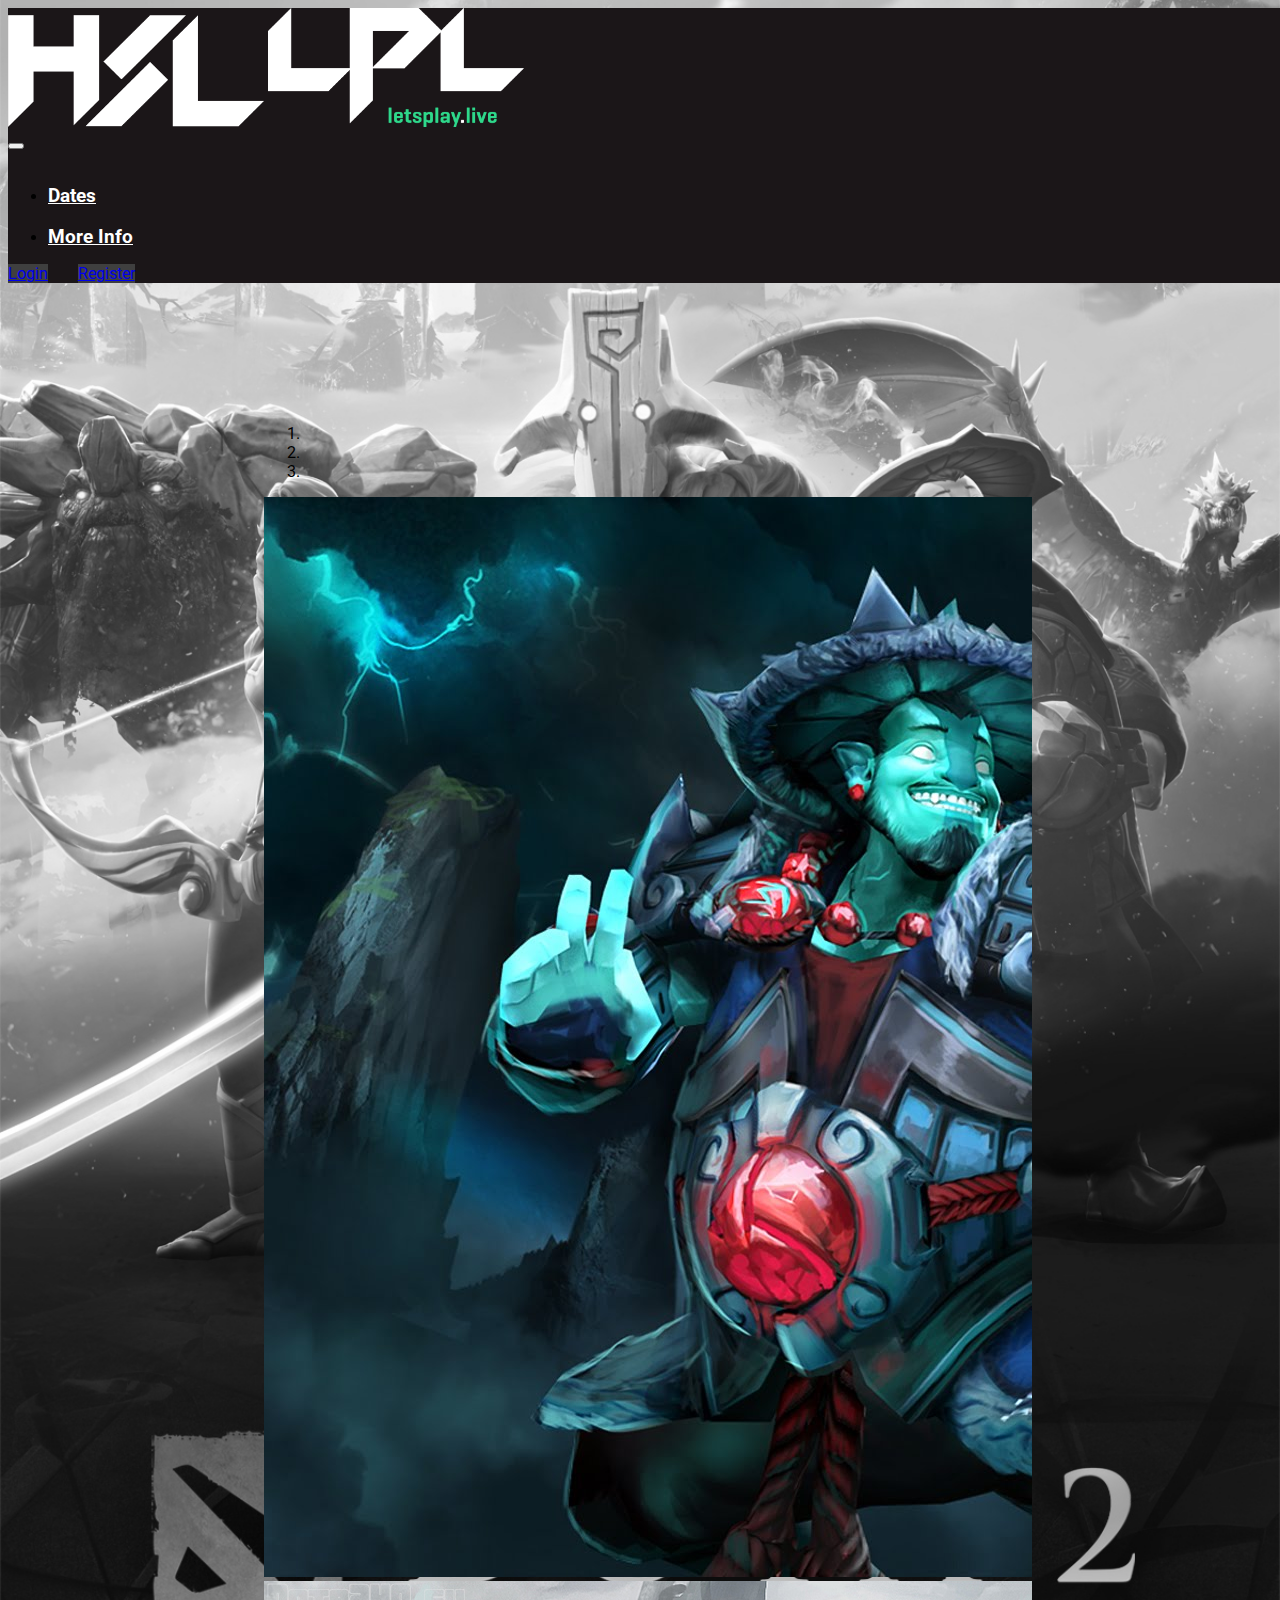
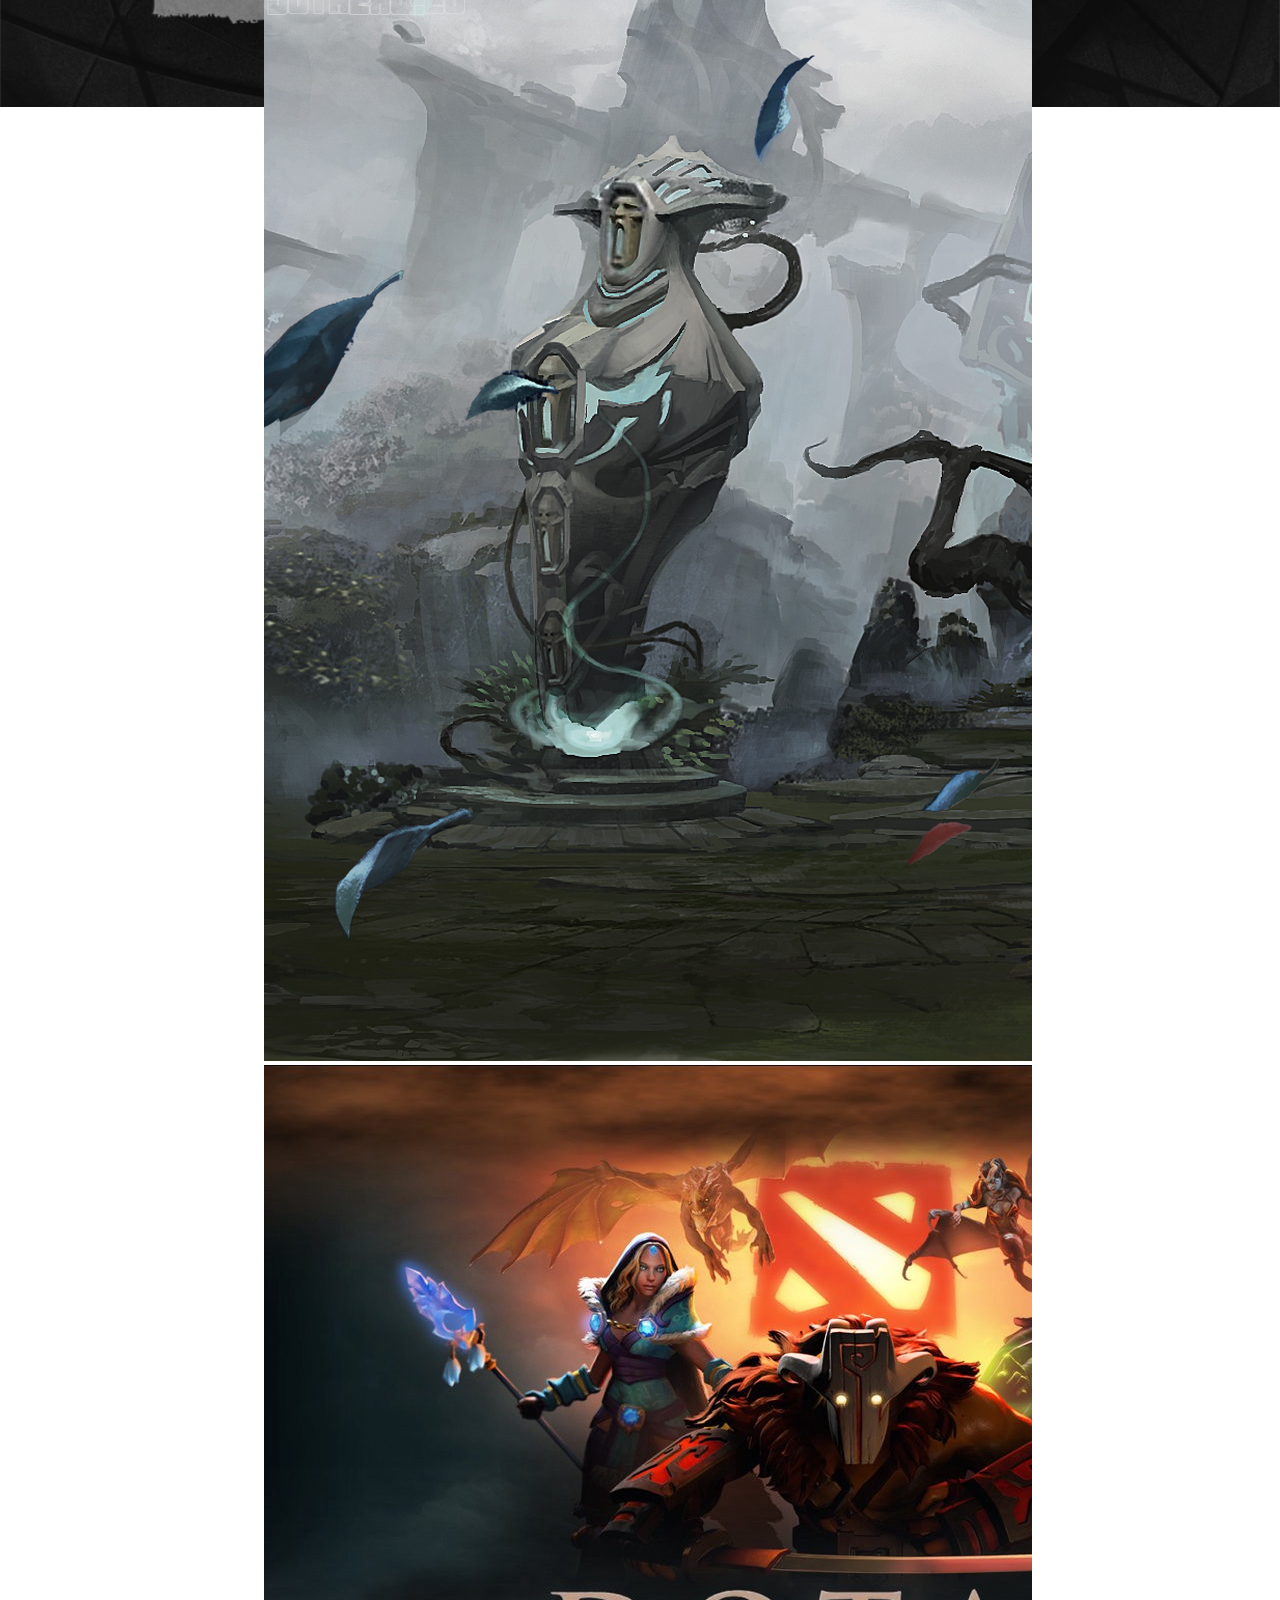
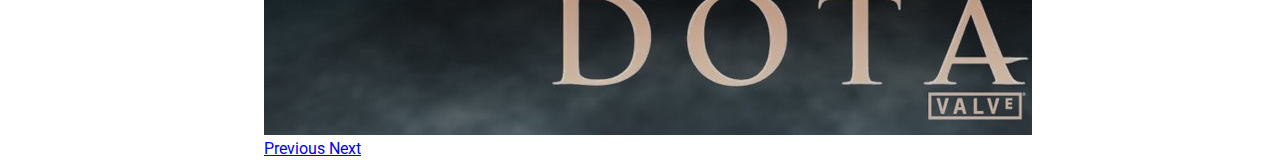
==== index.html @ 28d6a401 "added carousel" ====
<!doctype html>
<html>
    <head>

        <!--Title for webpage, Character Set, and device screen size scale-->
        <title>LPL Landing Page</title>
        <meta charset="utf-8">
        <meta name="viewport" content="width=device-width, initial-scale=1">  

        <!--Font family from google fonts-->
        <link href="https://fonts.googleapis.com/css2?family=Roboto:wght@500&display=swap" rel="stylesheet">

       <!--Bootstrap stylesheet then my own-->
        <link rel="stylesheet" href="https://stackpath.bootstrapcdn.com/bootstrap/4.1.3/css/bootstrap.min.css" integrity="sha384-MCw98/SFnGE8fJT3GXwEOngsV7Zt27NXFoaoApmYm81iuXoPkFOJwJ8ERdknLPMO" crossorigin="anonymous">
        <link rel="stylesheet" href="styles.css">
  
    </head>

    <body>

        <!--Nav Bar for website--> 

        <!-- Bootstrap navbar class to parent / Sets nav Theme / Makes Navbar expand when screen size is "Large" / Always fixed to top of page -->
        <!--Sets Nav to "row" / Padding-top 1% / Padding-bottom 1%"-->
        <nav class="navbar navbar-dark navbar-expand-lg fixed-top row pt-1% pb-1%">
            
            <!-- Unique name = "topnav" / column size large 4 / column size medium 8-->
            <div class="topnav col-lg-4 col-sm-6 col-8">
                <!--Adds HSL logo with a link to index.html and the LPL logo with a link to the LPL site-->
                <a href="index.html"><img src="Assets/HSL-Logo_White.png" class= "navbar-brand img-fluid" alt="LPL HSL logo"></a>
                <a href="https://letsplay.live" target="_blank" ><img class="navbar-brand img-fluid" src="/Assets/LPL White.png" alt="Lets play live logo"></a>
            </div>


            <div class="topnav-right col-lg-8 col-sm-6 col-4">

                <button type="button" data-toggle="collapse" data-target="#navbarSupportedContent" aria-controls="navbarSupportedContent" aria-expanded="false" aria-label="Toggle navigation" class="navbar-toggler float-right"><span class="navbar-toggler-icon"></span></button>

                <span id="navbarSupportedContent" class="collapse navbar-collapse">

                    <div class="nav-pages col-lg-6">
                        <ul class="navbar-nav ml-auto d-flex justify-content-center">
                            <li class="nav-item"><a href="#" class="nav-link"><h3>Dates</h3></a></li>
                            <li class="nav-item"><a href="#" class="nav-link"><h3>More Info</h3></a></li>
                        </ul>
                    </div>
                        <div class="navbar-text col-lg-6">
                            <a href="#" class="btn text-white shadow float-right">Login</a>
                            <a href="https://letsplay.live/register/" target="_blank" class="btn text-white shadow float-right Register">Register</a>
                        </div>
                </span>
            </div>
        </nav>

        <div id="carouselExampleIndicators" class="carousel slide" data-ride="carousel">
            <ol class="carousel-indicators">
              <li data-target="#carouselExampleIndicators" data-slide-to="0" class="active"></li>
              <li data-target="#carouselExampleIndicators" data-slide-to="1"></li>
              <li data-target="#carouselExampleIndicators" data-slide-to="2"></li>
            </ol>
            <div class="carousel-inner">
              <div class="carousel-item active">
                <a href="https://youtube.com"><img class="d-block w-100" src="/Assets/Storm_Spirit.jpg" alt="First slide"></a>
              </div>
              <div class="carousel-item">
                <img class="d-block w-100" src="/Assets/Mirana.jpg" alt="Second slide">
              </div>
              <div class="carousel-item">
                <img class="d-block w-100" src="/Assets/0_vbw4wQW_Xq2_3eOo.jpg" alt="Third slide">
              </div>
            </div>
            <a class="carousel-control-prev" href="#carouselExampleIndicators" role="button" data-slide="prev">
              <span class="carousel-control-prev-icon" aria-hidden="true"></span>
              <span class="sr-only">Previous</span>
            </a>
            <a class="carousel-control-next" href="#carouselExampleIndicators" role="button" data-slide="next">
              <span class="carousel-control-next-icon" aria-hidden="true"></span>
              <span class="sr-only">Next</span>
            </a>
          </div>

        <script src="https://code.jquery.com/jquery-3.3.1.slim.min.js" integrity="sha384-q8i/X+965DzO0rT7abK41JStQIAqVgRVzpbzo5smXKp4YfRvH+8abtTE1Pi6jizo" crossorigin="anonymous"></script>
        <script src="https://stackpath.bootstrapcdn.com/bootstrap/4.1.3/js/bootstrap.min.js" integrity="sha384-ChfqqxuZUCnJSK3+MXmPNIyE6ZbWh2IMqE241rYiqJxyMiZ6OW/JmZQ5stwEULTy" crossorigin="anonymous"></script>
    </body>
</html>
---- styles.css ----
html{
    overflow: visible;
    scroll-behavior: smooth;
}

body {
    font-family: 'Roboto', sans-serif;
    width: 100%;
    height: 100%;
    background-image: url(/Assets/Dota_2-greyscale.jpg);
    background-size: 100%;
    background-position: top, center;
    background-repeat: no-repeat;
}

@media only screen and (max-height: 940px){
    body{
        background-size: relative, 100%;

    }

}

/* Css code for Navbar*/
nav{
    background-color: #1B1618;
    object-fit: contain;
    margin: 0px;
    padding-top: 0px;
    display: block;
}
div.topnav{
    height: inherit;
    padding: 0, 0;
}

/* Styles for HSL and LPL logos - Nav*/
img.navbar-brand{
    max-width: 20%;
    height: auto;
}

/* Container for links and buttons*/
div.topnav-right{
    padding: 0;
}

/* Login and Register buttons - Nav*/
a.btn{
    background-color: rgb(63, 63, 63);
    margin-right: 2%;
}
a.btn:hover{
    background-color: #2ed98c;
}

/* Pages - Nav*/
ul.navbar-nav{
    align-content: center;
}
li.nav-item{
    margin-right: 5%;
}
h3{
    margin-bottom: 0px !important;
}
li a{
    color: white !important;
}
li a:hover{
    color: #2ed98c !important;
}
li a:active{
    color: #2ed98c !important;
}

/* Body*/

div.break {
    width: fit-content;
    height: 100px;
}

div.img-container{
    width: 75%;
}

li.img-link{
    display: inline-block;
    list-style: none;
    background-color: black;
}

.carousel{

    overflow: hidden !important;
    position: relative;

    max-width: 60%;
    width: 100%;
    height: auto;

    margin-top: 125px;
    margin-left: auto;
    margin-right: auto;

    border-width: 20px !important;
    border-color: rgb(63, 63, 63);

}
.carousel-inner{
    border-radius: 2%;
    outline-width: 20px;
    outline-color: rgb(63, 63, 63);
}
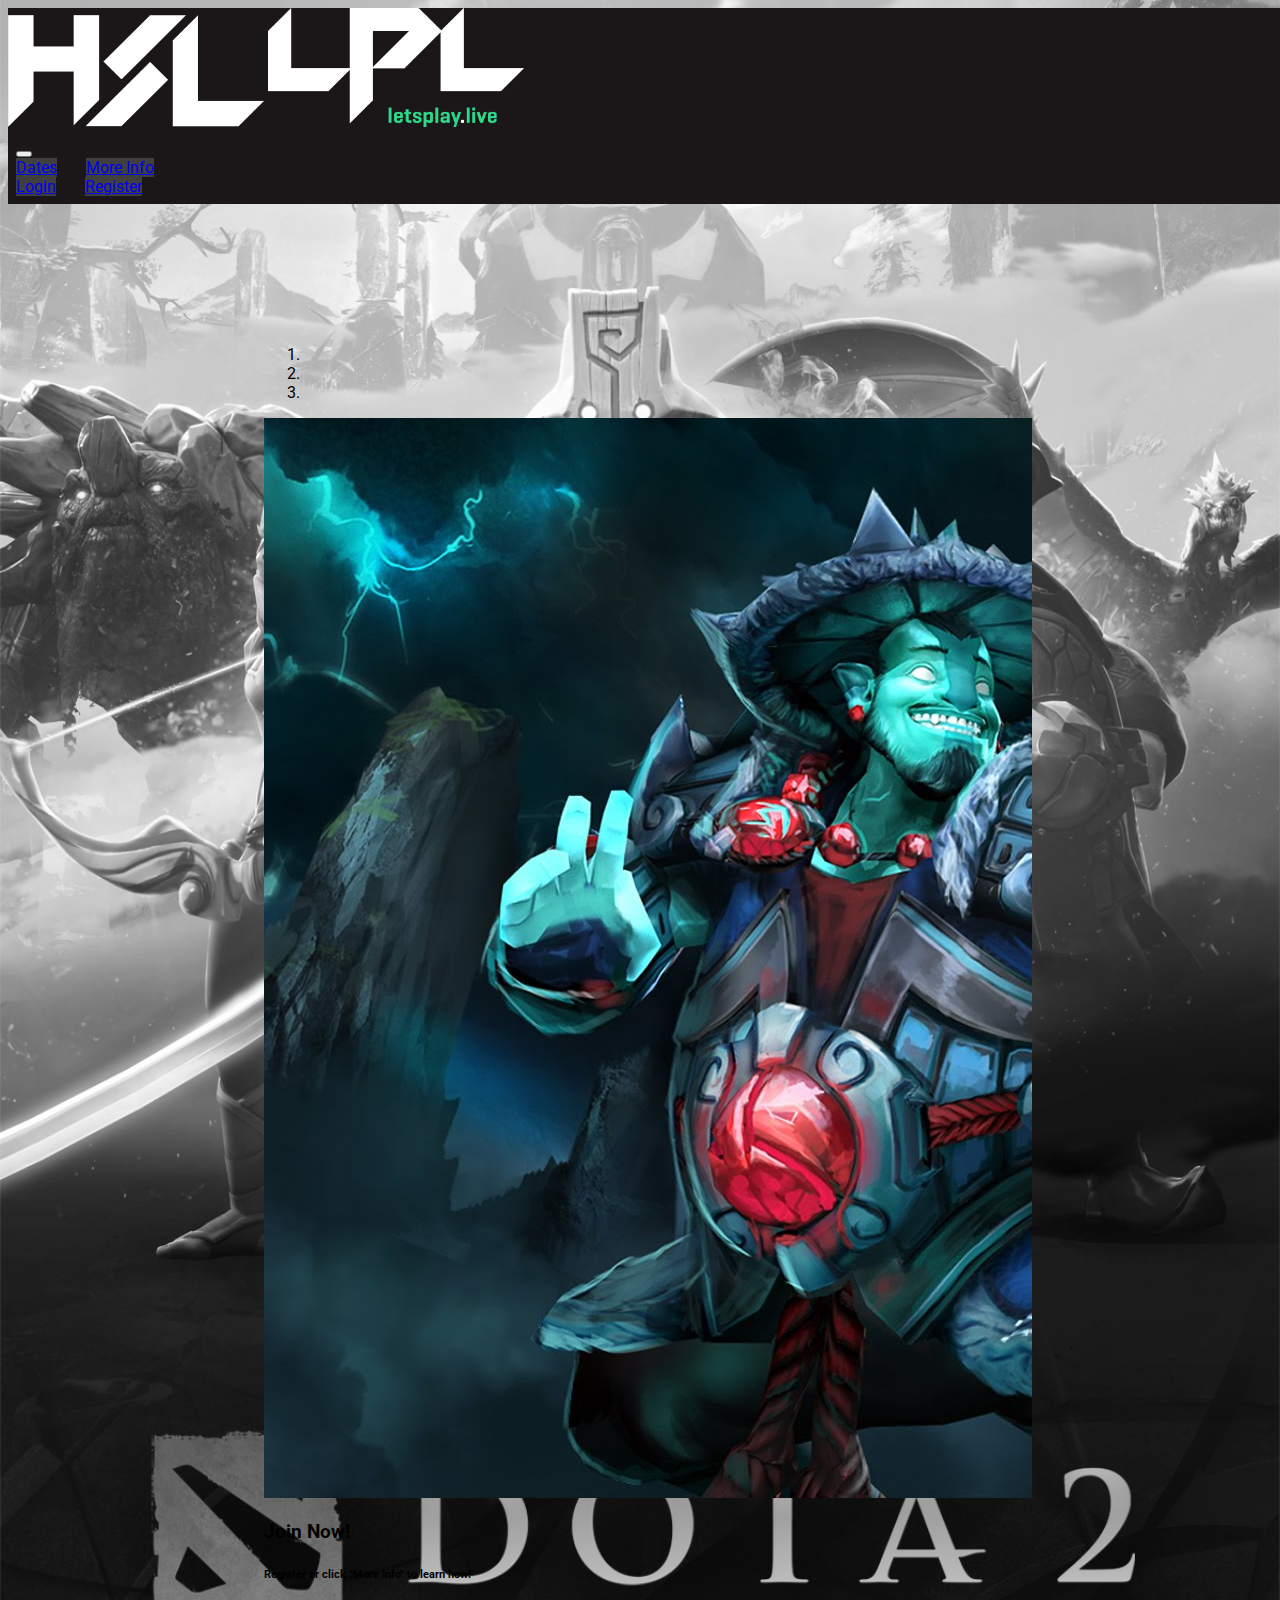
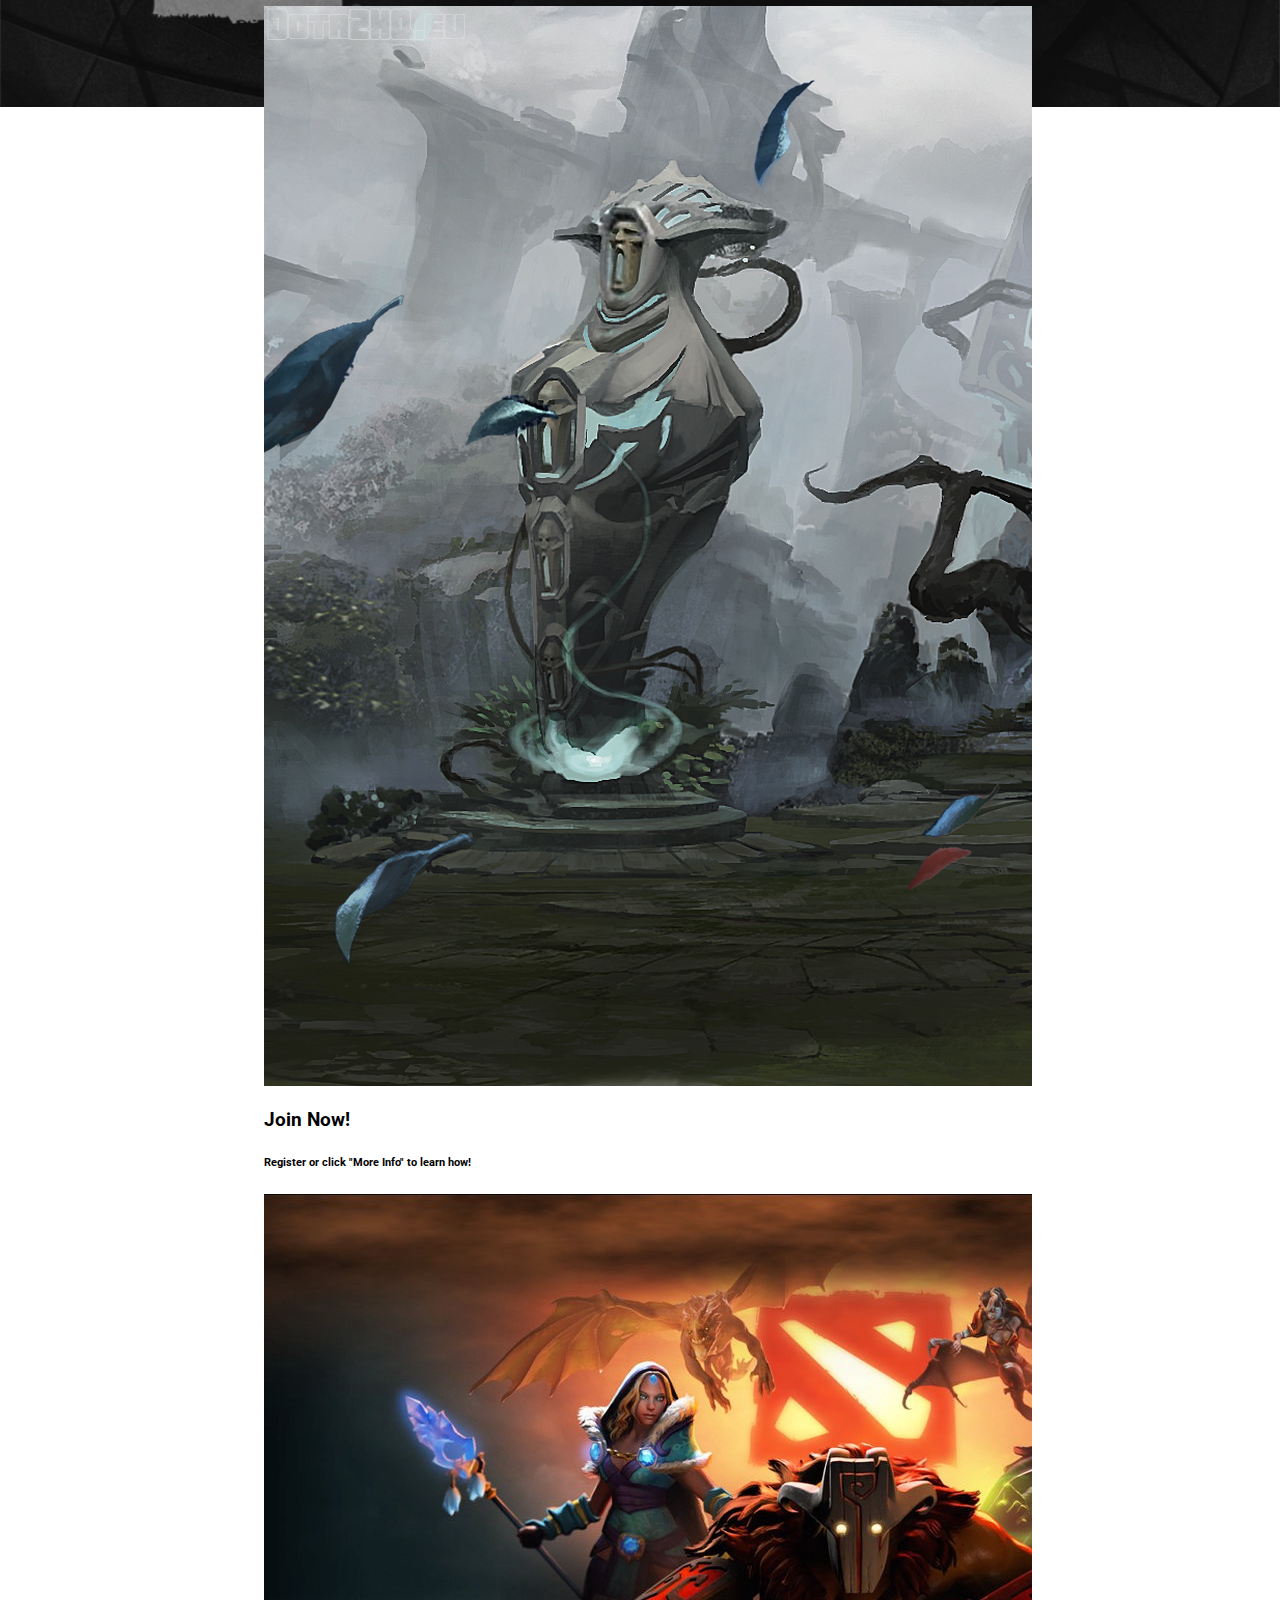
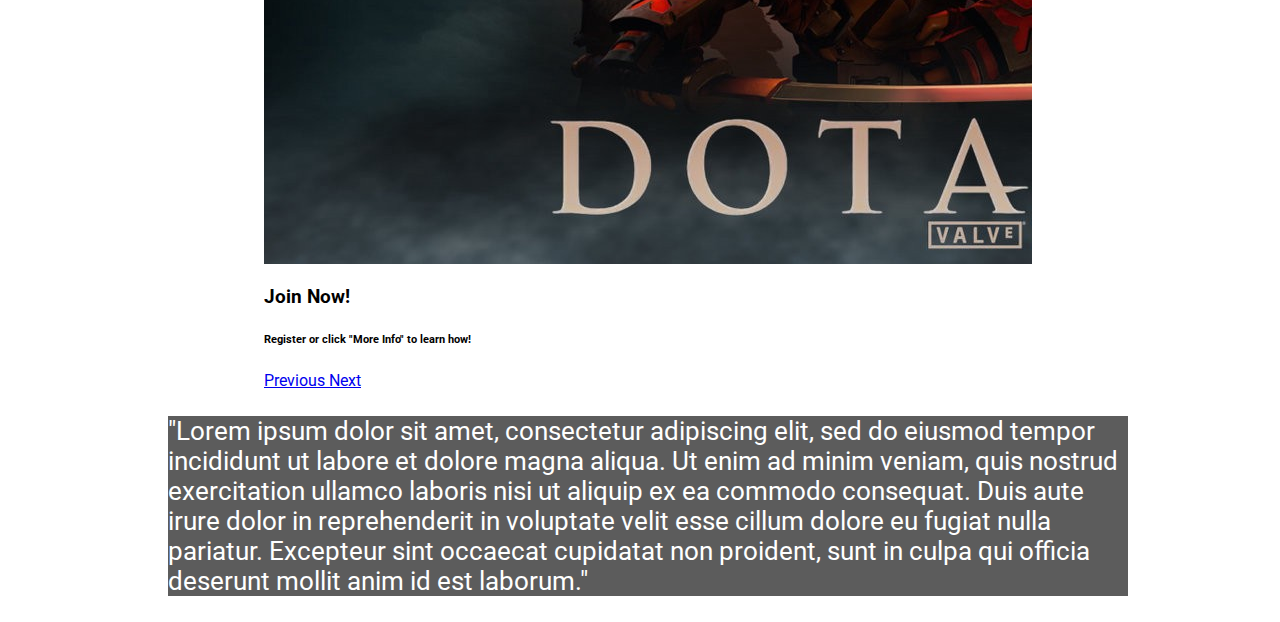
==== commit 699835f0: "Added carousel captions" ====
--- a/index.html
+++ b/index.html
@@ -5,7 +5,7 @@
         <!--Title for webpage, Character Set, and device screen size scale-->
         <title>LPL Landing Page</title>
         <meta charset="utf-8">
-        <meta name="viewport" content="width=device-width, initial-scale=1">  
+        <meta content="width=device-width, initial-scale=1" name="viewport" />  
 
         <!--Font family from google fonts-->
         <link href="https://fonts.googleapis.com/css2?family=Roboto:wght@500&display=swap" rel="stylesheet">
@@ -28,7 +28,7 @@
             <div class="topnav col-lg-4 col-sm-6 col-8">
                 <!--Adds HSL logo with a link to index.html and the LPL logo with a link to the LPL site-->
                 <a href="index.html"><img src="Assets/HSL-Logo_White.png" class= "navbar-brand img-fluid" alt="LPL HSL logo"></a>
-                <a href="https://letsplay.live" target="_blank" ><img class="navbar-brand img-fluid" src="/Assets/LPL White.png" alt="Lets play live logo"></a>
+                <a href="https://letsplay.live" target="_blank" ><img class="navbar-brand img-fluid" src="Assets/LPL White.png" alt="Lets play live logo"></a>
             </div>
 
 
@@ -39,10 +39,10 @@
                 <span id="navbarSupportedContent" class="collapse navbar-collapse">
 
                     <div class="nav-pages col-lg-6">
-                        <ul class="navbar-nav ml-auto d-flex justify-content-center">
-                            <li class="nav-item"><a href="#" class="nav-link"><h3>Dates</h3></a></li>
-                            <li class="nav-item"><a href="#" class="nav-link"><h3>More Info</h3></a></li>
-                        </ul>
+                        <div class="navbar-nav ml-auto d-flex justify-content-center">
+                            <a href="#" class="btn text-white shadow">Dates</a>
+                            <a href="#" class="btn text-white shadow">More Info</a>
+                        </div>
                     </div>
                         <div class="navbar-text col-lg-6">
                             <a href="#" class="btn text-white shadow float-right">Login</a>
@@ -52,6 +52,7 @@
             </div>
         </nav>
 
+        <!-- Slideshow of Photos-->
         <div id="carouselExampleIndicators" class="carousel slide" data-ride="carousel">
             <ol class="carousel-indicators">
               <li data-target="#carouselExampleIndicators" data-slide-to="0" class="active"></li>
@@ -60,13 +61,25 @@
             </ol>
             <div class="carousel-inner">
               <div class="carousel-item active">
-                <a href="https://youtube.com"><img class="d-block w-100" src="/Assets/Storm_Spirit.jpg" alt="First slide"></a>
+                <a href="https://youtube.com"><img class="d-block w-100" src="Assets/Storm_Spirit.jpg" alt="First slide"></a>
+                <div class="carousel-caption d-none d-md-block">
+                    <h3>Join Now!</h3>
+                    <h6>Register or click "More Info" to learn how!</h6>
+                </div>
               </div>
               <div class="carousel-item">
-                <img class="d-block w-100" src="/Assets/Mirana.jpg" alt="Second slide">
+                <img class="d-block w-100" src="Assets/Mirana.jpg" alt="Second slide">
+                <div class="carousel-caption d-none d-md-block">
+                    <h3>Join Now!</h3>
+                    <h6>Register or click "More Info" to learn how!</h6>
+                </div>
               </div>
               <div class="carousel-item">
-                <img class="d-block w-100" src="/Assets/0_vbw4wQW_Xq2_3eOo.jpg" alt="Third slide">
+                <img class="d-block w-100" src="Assets/0_vbw4wQW_Xq2_3eOo.jpg" alt="Third slide">
+                <div class="carousel-caption d-none d-md-block">
+                    <h3>Join Now!</h3>
+                    <h6>Register or click "More Info" to learn how!</h6>
+                </div>
               </div>
             </div>
             <a class="carousel-control-prev" href="#carouselExampleIndicators" role="button" data-slide="prev">
@@ -79,6 +92,10 @@
             </a>
           </div>
 
+          <div class="page-info">
+              <p class="shadow">"Lorem ipsum dolor sit amet, consectetur adipiscing elit, sed do eiusmod tempor incididunt ut labore et dolore magna aliqua. Ut enim ad minim veniam, quis nostrud exercitation ullamco laboris nisi ut aliquip ex ea commodo consequat. Duis aute irure dolor in reprehenderit in voluptate velit esse cillum dolore eu fugiat nulla pariatur. Excepteur sint occaecat cupidatat non proident, sunt in culpa qui officia deserunt mollit anim id est laborum."</p>
+          </div>
+
         <script src="https://code.jquery.com/jquery-3.3.1.slim.min.js" integrity="sha384-q8i/X+965DzO0rT7abK41JStQIAqVgRVzpbzo5smXKp4YfRvH+8abtTE1Pi6jizo" crossorigin="anonymous"></script>
         <script src="https://stackpath.bootstrapcdn.com/bootstrap/4.1.3/js/bootstrap.min.js" integrity="sha384-ChfqqxuZUCnJSK3+MXmPNIyE6ZbWh2IMqE241rYiqJxyMiZ6OW/JmZQ5stwEULTy" crossorigin="anonymous"></script>
     </body>
--- a/styles.css
+++ b/styles.css
@@ -7,19 +7,18 @@
     font-family: 'Roboto', sans-serif;
     width: 100%;
     height: 100%;
-    background-image: url(/Assets/Dota_2-greyscale.jpg);
+    background-image: url(Assets/Dota_2-greyscale.jpg);
     background-size: 100%;
     background-position: top, center;
     background-repeat: no-repeat;
 }
 
-@media only screen and (max-height: 940px){
+@media only screen and (max-width: 600px) {
     body{
-        background-size: relative, 100%;
+        background-size: auto, 100%;
+    }
+}
 
-    }
-
-}
 
 /* Css code for Navbar*/
 nav{
@@ -42,7 +41,7 @@
 
 /* Container for links and buttons*/
 div.topnav-right{
-    padding: 0;
+    padding: 8px;
 }
 
 /* Login and Register buttons - Nav*/
@@ -57,9 +56,6 @@
 /* Pages - Nav*/
 ul.navbar-nav{
     align-content: center;
-}
-li.nav-item{
-    margin-right: 5%;
 }
 h3{
     margin-bottom: 0px !important;
@@ -103,6 +99,7 @@
     margin-top: 125px;
     margin-left: auto;
     margin-right: auto;
+    margin-bottom: 25px;
 
     border-width: 20px !important;
     border-color: rgb(63, 63, 63);
@@ -112,4 +109,24 @@
     border-radius: 2%;
     outline-width: 20px;
     outline-color: rgb(63, 63, 63);
+}
+
+.page-info{
+    color: White;
+    background-color: rgba(63, 63, 63, 0.85);
+
+    max-width: 75%;
+    width: 100%;
+    height: auto;
+
+    margin-left: auto;
+    margin-right: auto;
+
+    font-size: 2vw;
+    text-shadow: 0, 1, 10, black !important;
+}
+@media only screen and (max-width: 430px) {
+    .page-info {
+        font-size: 3vw;
+    }
 }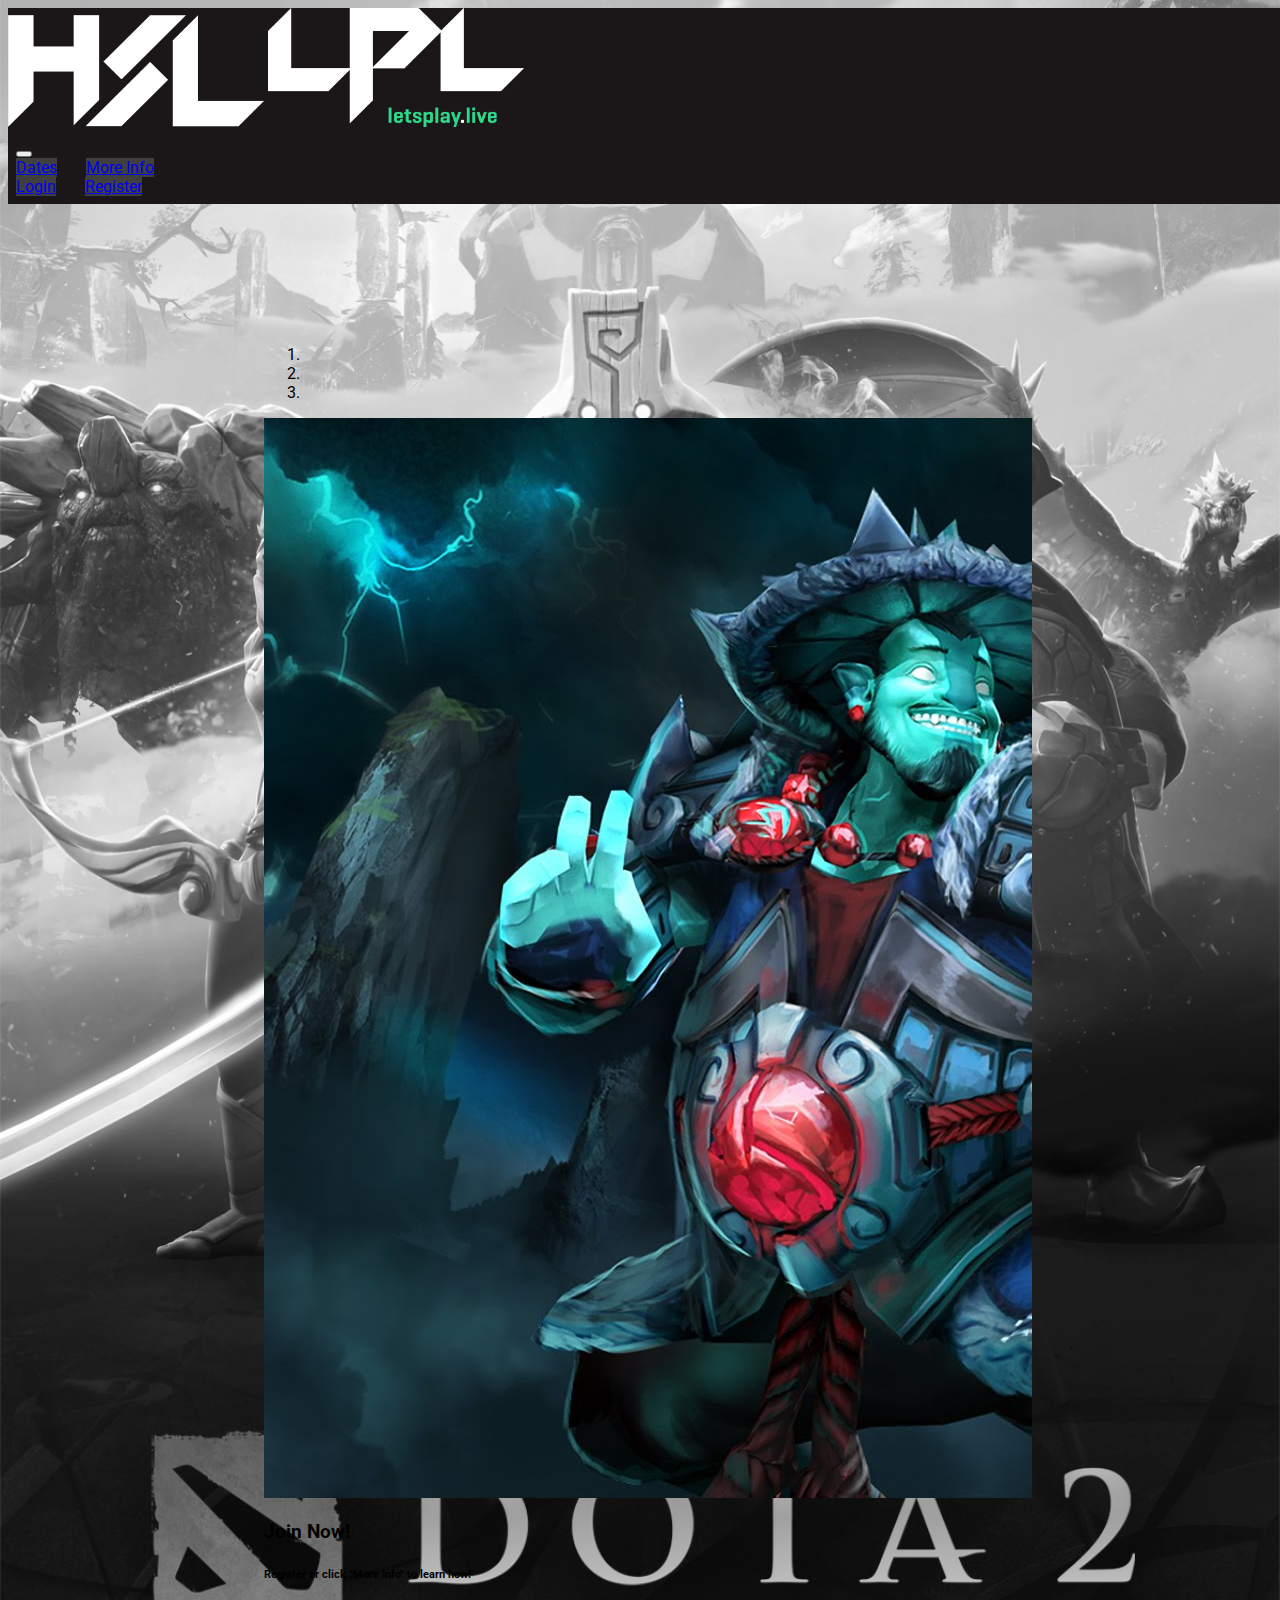
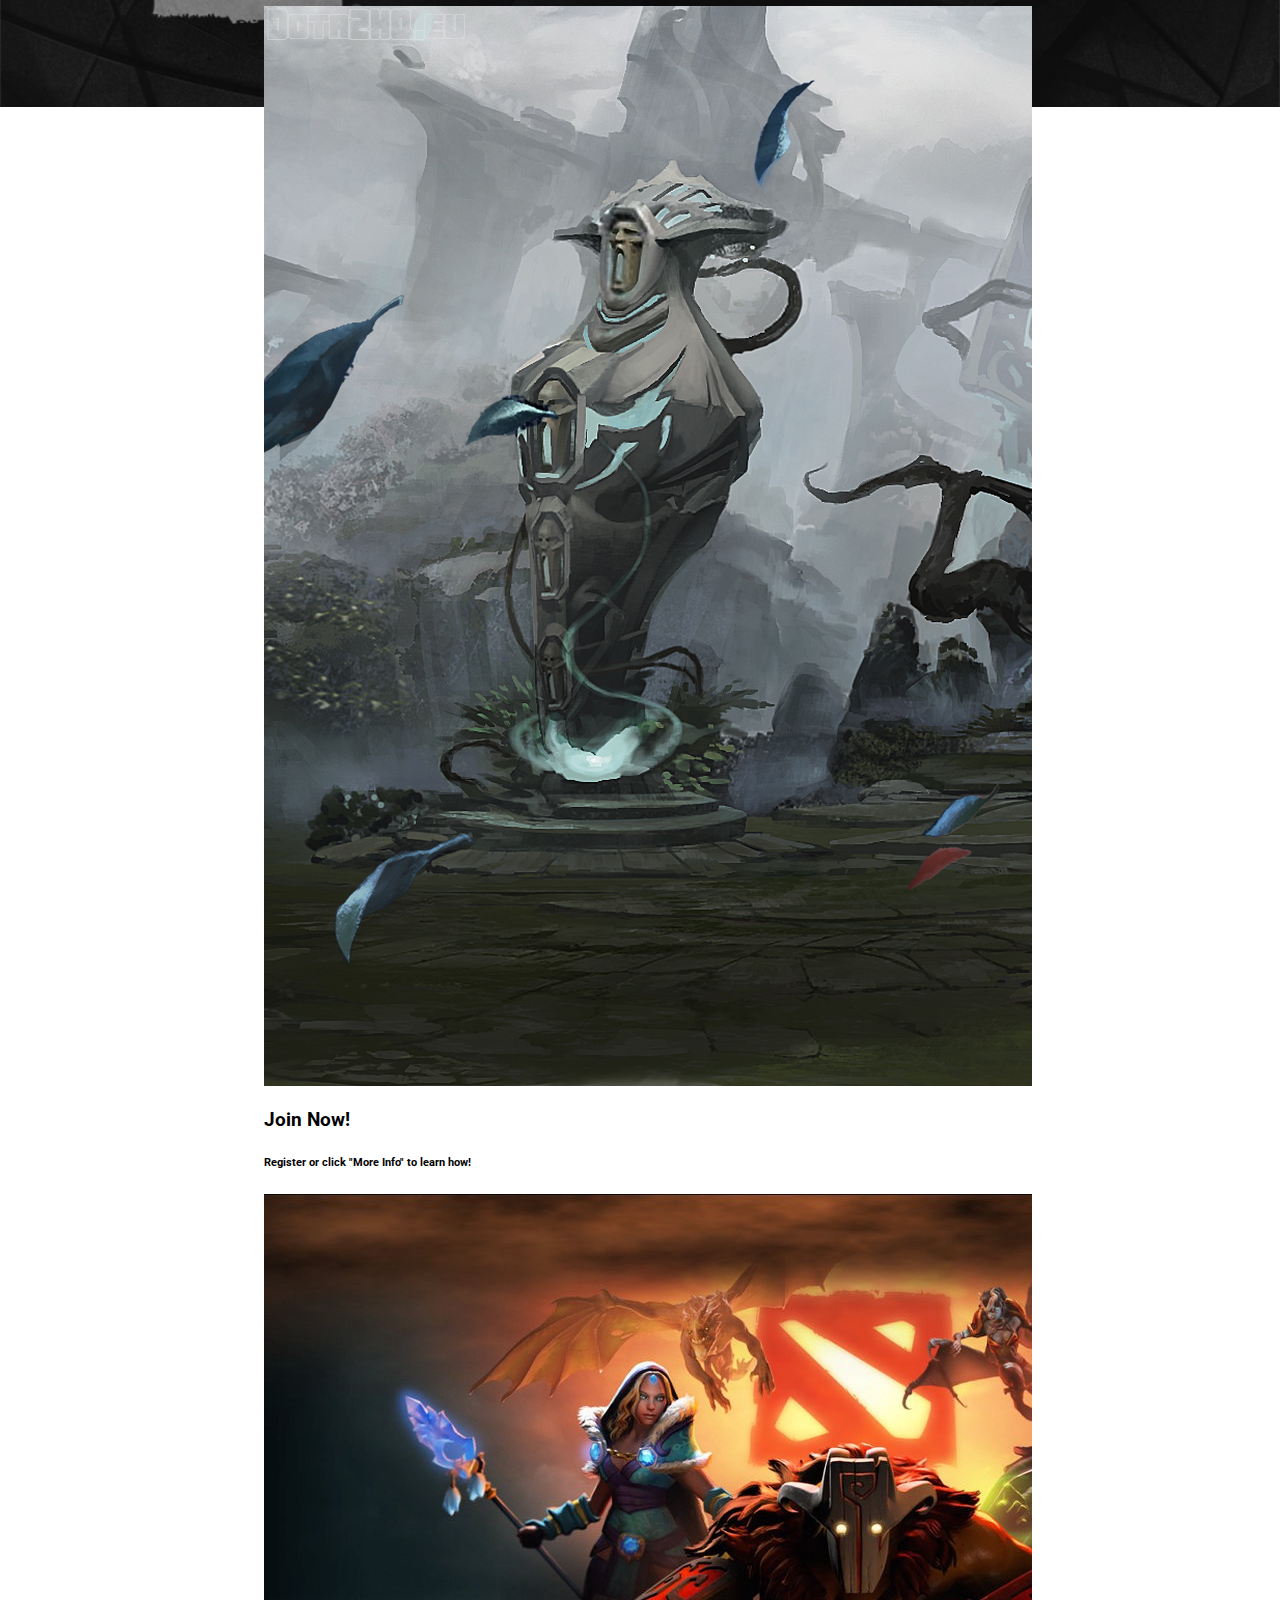
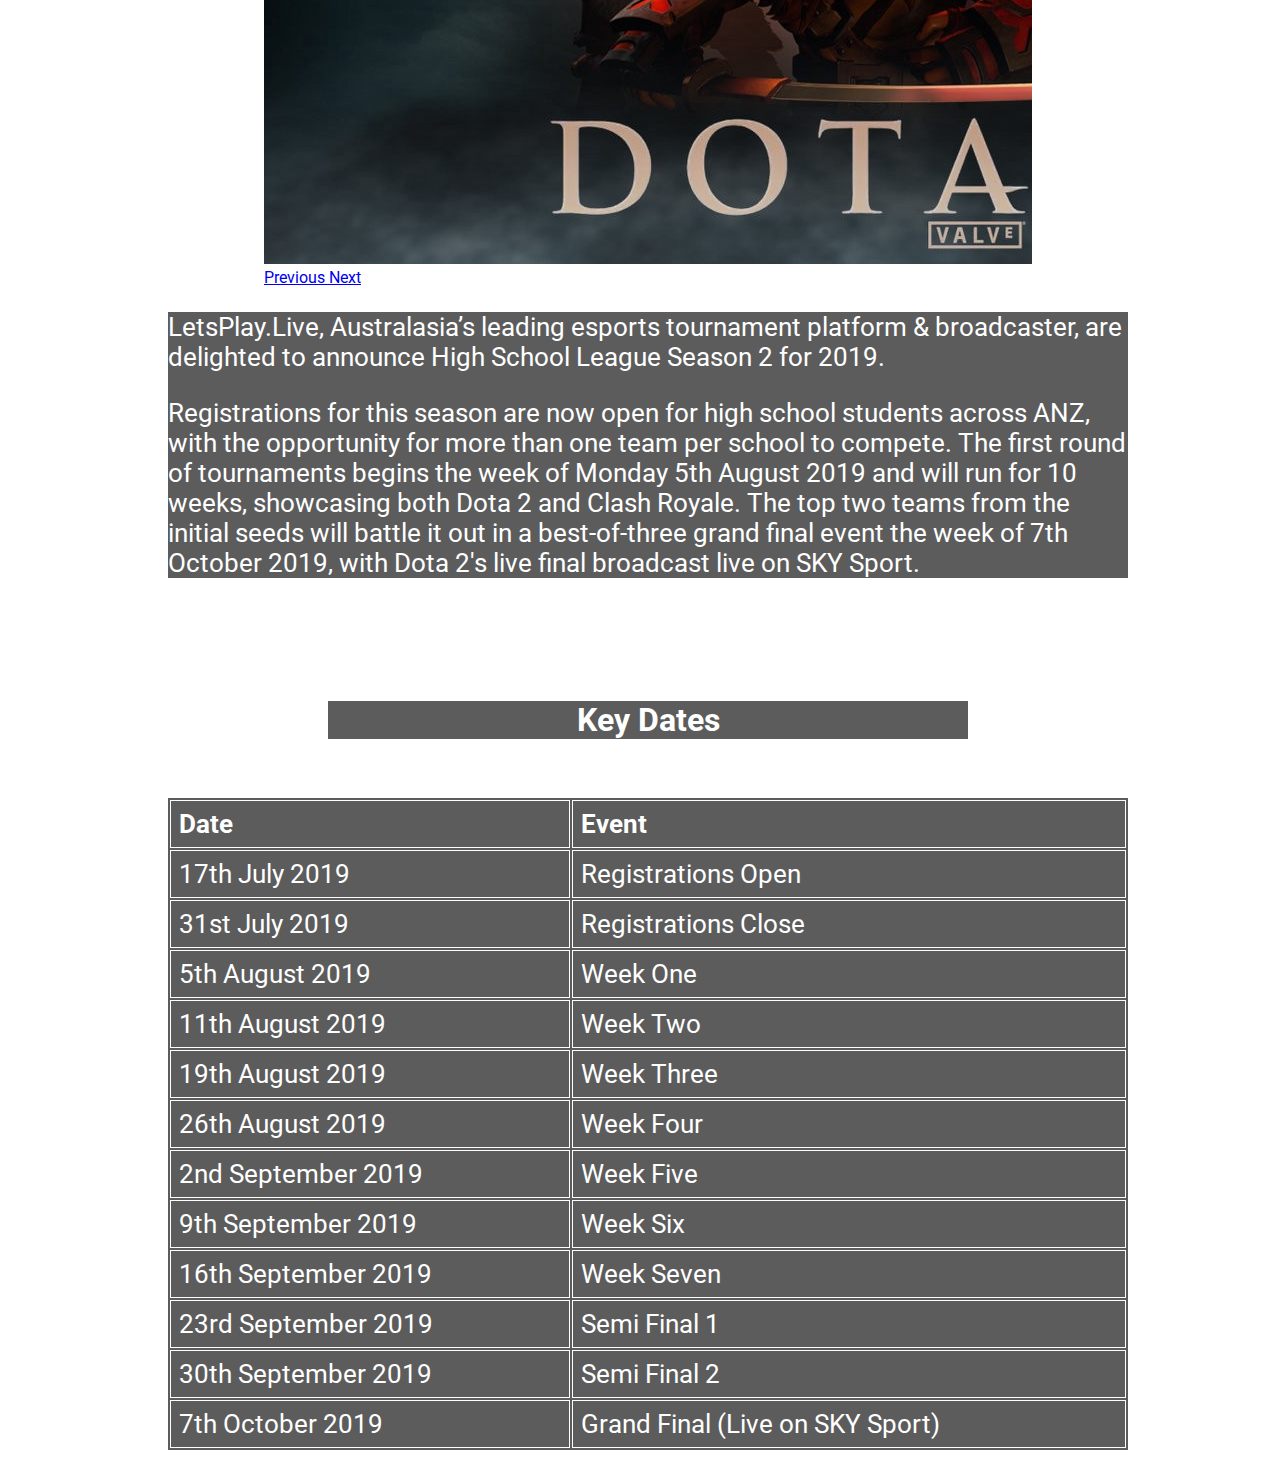
==== commit bf4e993f: "Added Table + linked dates button" ====
--- a/index.html
+++ b/index.html
@@ -34,19 +34,20 @@
 
             <div class="topnav-right col-lg-8 col-sm-6 col-4">
 
-                <button type="button" data-toggle="collapse" data-target="#navbarSupportedContent" aria-controls="navbarSupportedContent" aria-expanded="false" aria-label="Toggle navigation" class="navbar-toggler float-right"><span class="navbar-toggler-icon"></span></button>
+                <button type="button" data-toggle="collapse" data-target="#navbarSupportedContent" aria-controls="navbarSupportedContent" aria-expanded="false" 
+                aria-label="Toggle navigation" class="navbar-toggler float-right"><span class="navbar-toggler-icon"></span></button>
 
                 <span id="navbarSupportedContent" class="collapse navbar-collapse">
 
                     <div class="nav-pages col-lg-6">
                         <div class="navbar-nav ml-auto d-flex justify-content-center">
-                            <a href="#" class="btn text-white shadow">Dates</a>
+                            <a href="#key-dates" class="btn text-white shadow">Dates</a>
                             <a href="#" class="btn text-white shadow">More Info</a>
                         </div>
                     </div>
                         <div class="navbar-text col-lg-6">
                             <a href="#" class="btn text-white shadow float-right">Login</a>
-                            <a href="https://letsplay.live/register/" target="_blank" class="btn text-white shadow float-right Register">Register</a>
+                            <a href="https://hsl.letsplay.live/hslseason/2/" target="_blank" class="btn text-white shadow float-right Register">Register</a>
                         </div>
                 </span>
             </div>
@@ -75,11 +76,7 @@
                 </div>
               </div>
               <div class="carousel-item">
-                <img class="d-block w-100" src="Assets/0_vbw4wQW_Xq2_3eOo.jpg" alt="Third slide">
-                <div class="carousel-caption d-none d-md-block">
-                    <h3>Join Now!</h3>
-                    <h6>Register or click "More Info" to learn how!</h6>
-                </div>
+                <a href="https://store.steampowered.com/app/570/Dota_2/" target="_blank"><img class="d-block w-100" src="Assets/0_vbw4wQW_Xq2_3eOo.jpg" alt="Third slide"></a>
               </div>
             </div>
             <a class="carousel-control-prev" href="#carouselExampleIndicators" role="button" data-slide="prev">
@@ -90,11 +87,86 @@
               <span class="carousel-control-next-icon" aria-hidden="true"></span>
               <span class="sr-only">Next</span>
             </a>
+
+
+
+
+
+
           </div>
 
           <div class="page-info">
-              <p class="shadow">"Lorem ipsum dolor sit amet, consectetur adipiscing elit, sed do eiusmod tempor incididunt ut labore et dolore magna aliqua. Ut enim ad minim veniam, quis nostrud exercitation ullamco laboris nisi ut aliquip ex ea commodo consequat. Duis aute irure dolor in reprehenderit in voluptate velit esse cillum dolore eu fugiat nulla pariatur. Excepteur sint occaecat cupidatat non proident, sunt in culpa qui officia deserunt mollit anim id est laborum."</p>
-          </div>
+              <p>LetsPlay.Live, Australasia’s leading esports tournament platform & broadcaster, are delighted to announce High School League Season 2 for 2019.</p>
+              <p class="shadow">Registrations for this season are now open for high school students across ANZ, with the opportunity for more than one team per school to compete. The first round of tournaments begins the week of Monday 5th August 2019 and will run for 10 weeks, showcasing both Dota 2 and Clash Royale. The top two teams from the initial seeds will battle it out in a best-of-three grand final event the week of 7th October 2019, with Dota 2's live final broadcast live on SKY Sport.</p>
+
+            </div>
+
+            <br>
+            <br>
+            <br>
+            <br>
+
+            <div class="page-info-title">
+                <a id="key-dates"><h1>Key Dates</h1></a>
+            </div>
+
+            <br>
+            <br>
+
+            <table>
+                <tr>
+                  <th>Date</th>
+                  <th>Event</th>
+                </tr>
+                <tr>
+                  <td>17th July 2019</td>
+                  <td>Registrations Open</td>
+                </tr>
+                <tr>
+                  <td>31st July 2019</td>
+                  <td>Registrations Close</td>
+                </tr>
+                <tr>
+                  <td>5th August 2019</td>
+                  <td>Week One</td>
+                </tr>
+                <tr>
+                  <td>11th August 2019</td>
+                  <td>Week Two</td>
+                </tr>
+                <tr>
+                    <td>19th August 2019</td>
+                    <td>Week Three</td>
+                </tr>
+                <tr>
+                    <td>26th August 2019</td>
+                    <td>Week Four</td>
+                </tr>
+                <tr>
+                    <td>2nd September 2019</td>
+                    <td>Week Five</td>
+                </tr>
+                <tr>
+                    <td>9th September 2019</td>
+                    <td>Week Six</td>
+                </tr>
+                <tr>
+                    <td>16th September 2019</td>
+                    <td>Week Seven</td>
+                </tr>
+                <tr>
+                    <td>23rd September 2019</td>
+                    <td>Semi Final 1</td>
+                </tr>
+                <tr>
+                    <td>30th September 2019</td>
+                    <td>Semi Final 2</td>
+                </tr>
+                <tr>
+                    <td>7th October 2019</td>
+                    <td>Grand Final (Live on SKY Sport)</td>
+                </tr>
+              </table>
 
         <script src="https://code.jquery.com/jquery-3.3.1.slim.min.js" integrity="sha384-q8i/X+965DzO0rT7abK41JStQIAqVgRVzpbzo5smXKp4YfRvH+8abtTE1Pi6jizo" crossorigin="anonymous"></script>
         <script src="https://stackpath.bootstrapcdn.com/bootstrap/4.1.3/js/bootstrap.min.js" integrity="sha384-ChfqqxuZUCnJSK3+MXmPNIyE6ZbWh2IMqE241rYiqJxyMiZ6OW/JmZQ5stwEULTy" crossorigin="anonymous"></script>
--- a/styles.css
+++ b/styles.css
@@ -36,6 +36,7 @@
 /* Styles for HSL and LPL logos - Nav*/
 img.navbar-brand{
     max-width: 20%;
+    width: 100%;
     height: auto;
 }
 
@@ -122,6 +123,7 @@
     margin-left: auto;
     margin-right: auto;
 
+    /* sets font to 2 "veiw-widths" whch is based off the screen size*/
     font-size: 2vw;
     text-shadow: 0, 1, 10, black !important;
 }
@@ -129,4 +131,40 @@
     .page-info {
         font-size: 3vw;
     }
-}+}
+
+.page-info-title{
+    color: White;
+    background-color: rgba(63, 63, 63, 0.85);
+
+    max-width: 50%;
+    width: 100%;
+    height: auto;
+
+    margin-left: auto;
+    margin-right: auto;
+
+    text-align: center;
+}
+
+table{
+
+    color: White;
+    background-color: rgba(63, 63, 63, 0.85);
+
+    max-width: 75%;
+    width: 100%;
+    height: auto;
+
+    margin-left: auto;
+    margin-right: auto;
+
+    /* sets font to 2 "veiw-widths" whch is based off the screen size*/
+    font-size: 2vw;
+}
+
+td, th {
+    border: 1px solid white;
+    text-align: left;
+    padding: 8px;
+  }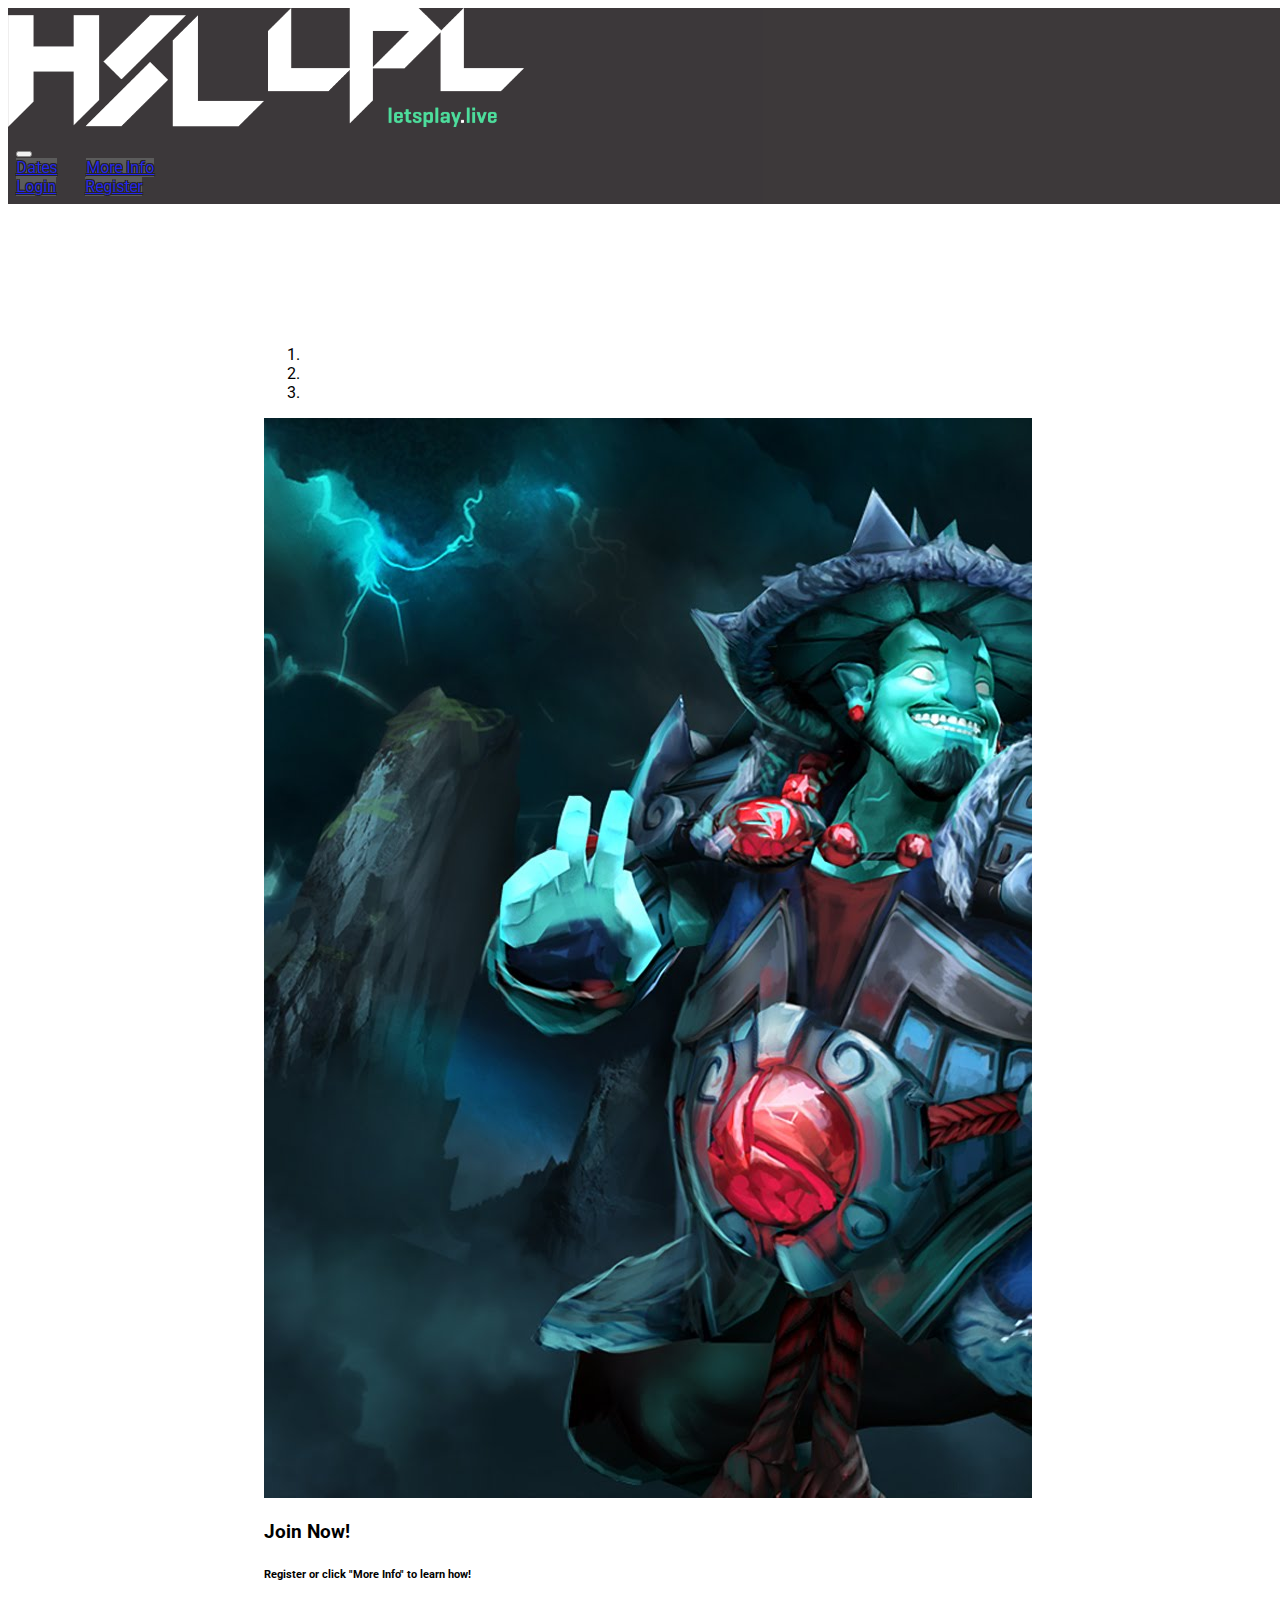
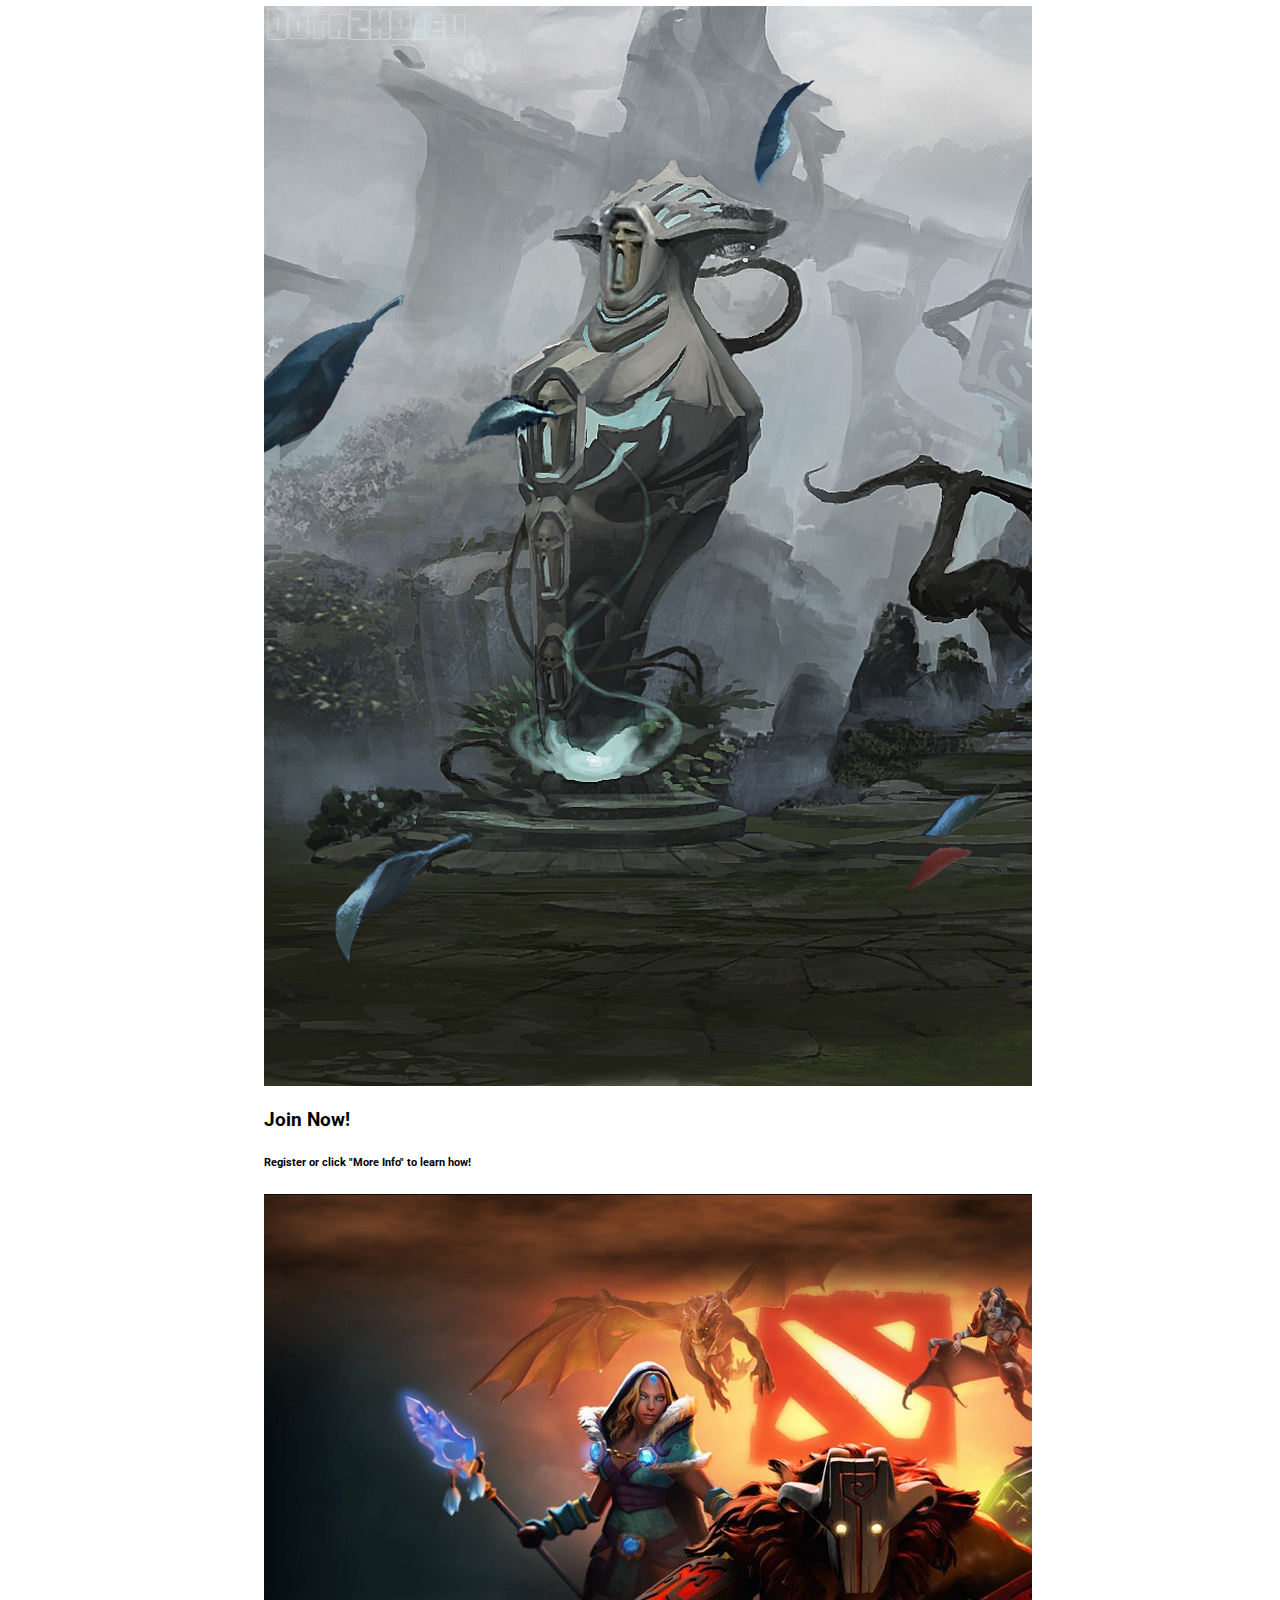
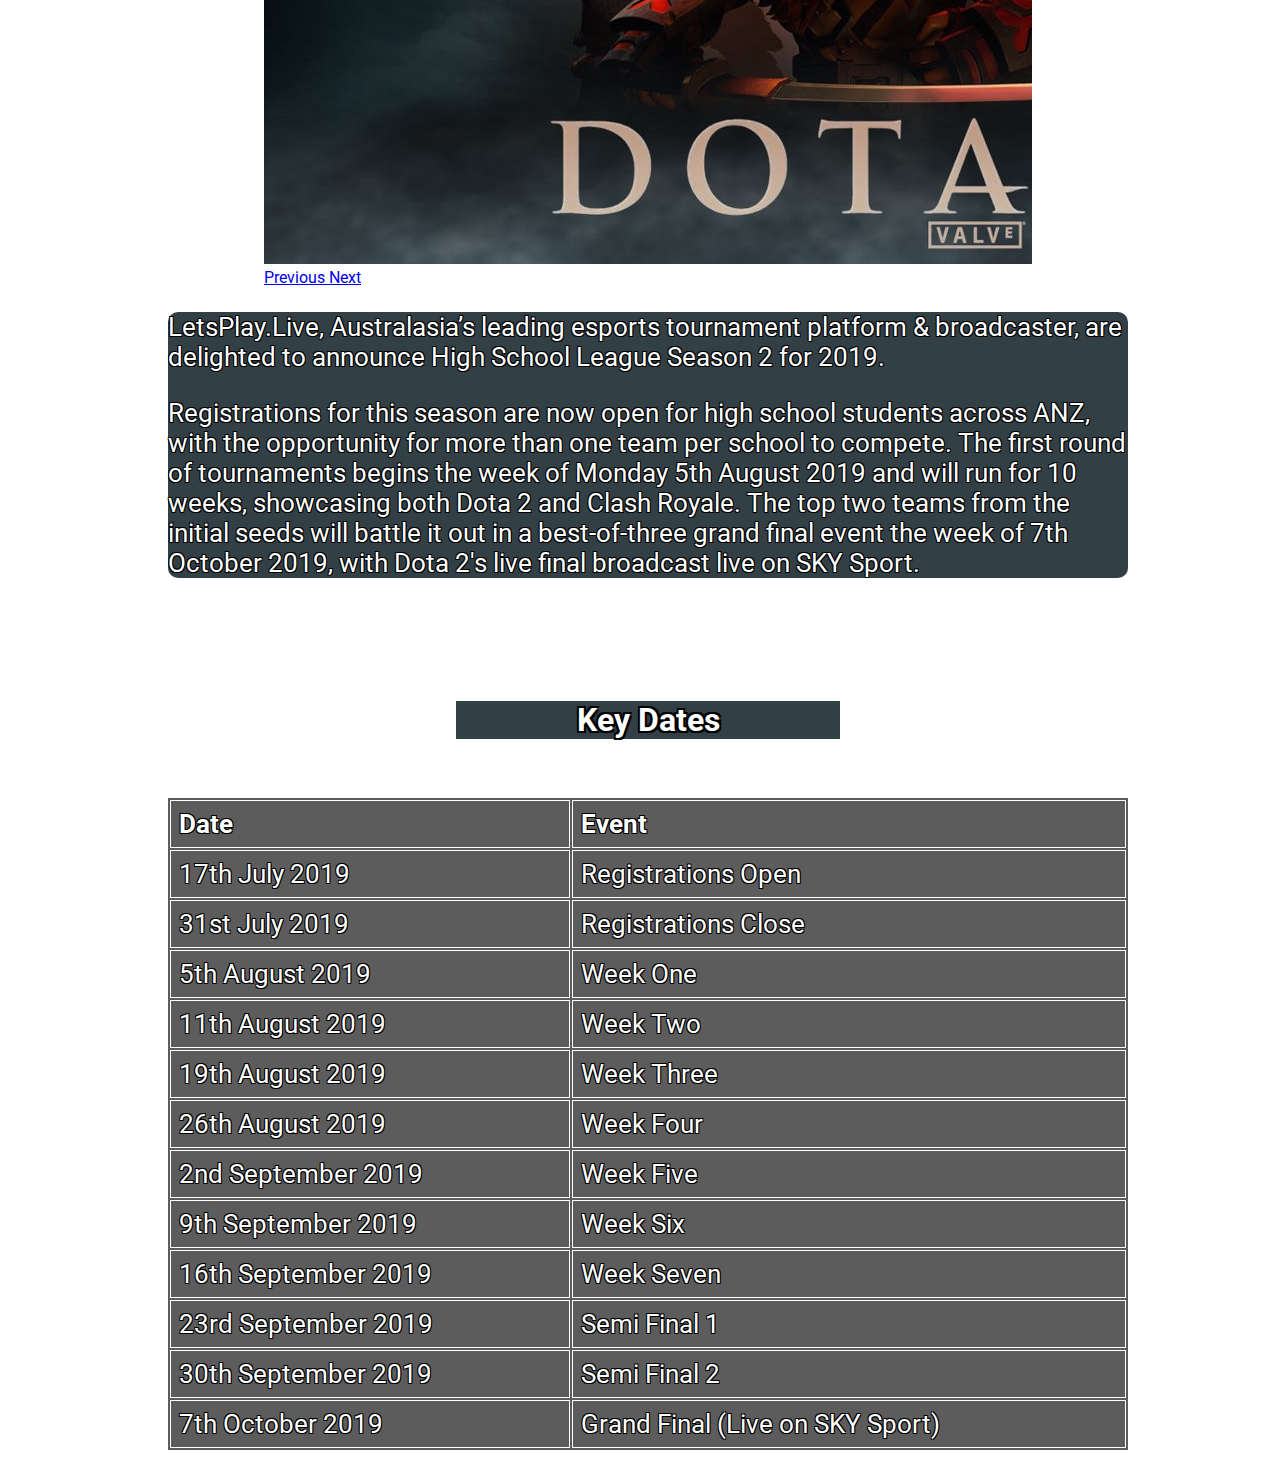
==== commit 04cfd8c5: "File Management + created new files" ====
--- a/index.html
+++ b/index.html
@@ -12,7 +12,7 @@
 
        <!--Bootstrap stylesheet then my own-->
         <link rel="stylesheet" href="https://stackpath.bootstrapcdn.com/bootstrap/4.1.3/css/bootstrap.min.css" integrity="sha384-MCw98/SFnGE8fJT3GXwEOngsV7Zt27NXFoaoApmYm81iuXoPkFOJwJ8ERdknLPMO" crossorigin="anonymous">
-        <link rel="stylesheet" href="styles.css">
+        <link rel="stylesheet" href="/Stylesheets/styles.css">
   
     </head>
 
--- a/Stylesheets/styles.css
+++ b/Stylesheets/styles.css
@@ -0,0 +1,194 @@
+html{
+    overflow: visible;
+    scroll-behavior: smooth;
+}
+
+body {
+    font-family: 'Roboto', sans-serif;
+    width: 100%;
+    height: 100%;
+    background-image: url(Assets/Dota_2-greyscale.jpg);
+    background-size: 100%;
+    background-position: top, center;
+    background-repeat: no-repeat;
+}
+
+@media only screen and (max-width: 600px) {
+    body{
+        background-size: auto, 100%;
+    }
+}
+
+
+/* Css code for Navbar*/
+nav{
+    background-color: #1B1618;
+    opacity: 0.85;
+    object-fit: contain;
+    margin: 0px;
+    padding-top: 0px;
+    display: block;
+
+    text-shadow: 
+    -1px -1px 0 #000,
+    1px -1px 0 #000,
+    -1px 1px 0 #000,
+    1px 1px 0 #000;
+}
+div.topnav{
+    height: inherit;
+    padding: 0, 0;
+}
+
+/* Styles for HSL and LPL logos - Nav*/
+img.navbar-brand{
+    max-width: 20%;
+    width: 100%;
+    height: auto;
+}
+
+/* Container for links and buttons*/
+div.topnav-right{
+    padding: 8px;
+}
+
+/* Login and Register buttons - Nav*/
+a.btn{
+    background-color: rgb(63, 63, 63);
+    margin-right: 2%;
+}
+a.btn:hover{
+    background-color: #2ed98c;
+}
+
+/* Pages - Nav*/
+ul.navbar-nav{
+    align-content: center;
+}
+h3{
+    margin-bottom: 0px !important;
+}
+li a{
+    color: white !important;
+}
+li a:hover{
+    color: #2ed98c !important;
+}
+li a:active{
+    color: #2ed98c !important;
+}
+
+/* Body*/
+
+div.break {
+    width: fit-content;
+    height: 100px;
+}
+
+div.img-container{
+    width: 75%;
+}
+
+li.img-link{
+    display: inline-block;
+    list-style: none;
+    background-color: black;
+}
+
+.carousel{
+
+    overflow: hidden !important;
+    position: relative;
+
+    max-width: 60%;
+    width: 100%;
+    height: auto;
+
+    margin-top: 125px;
+    margin-left: auto;
+    margin-right: auto;
+    margin-bottom: 25px;
+
+    border-width: 20px !important;
+    border-color: rgb(63, 63, 63);
+
+}
+.carousel-inner{
+    border-radius: 2%;
+    outline-width: 20px;
+    outline-color: rgb(63, 63, 63);
+}
+
+.page-info{
+    color: White;
+    background-color: rgba(14, 31, 38, 0.85);
+
+    max-width: 75%;
+    width: 100%;
+    height: auto;
+
+    margin-left: auto;
+    margin-right: auto;
+
+    /* sets font to 2 "veiw-widths" whch is based off the screen size*/
+    font-size: 2vw;
+    text-shadow: 0, 1, 10, black !important;
+    border-radius:10px;
+    
+    text-shadow: 
+    -1px -1px 0 #000,
+    1px -1px 0 #000,
+    -1px 1px 0 #000,
+    1px 1px 0 #000;
+}
+@media only screen and (max-width: 430px) {
+    .page-info {
+        font-size: 3vw;
+    }
+}
+
+.page-info-title{
+    color: White;
+    background-color: rgba(14, 31, 38, 0.85);
+
+    max-width: 30%;
+    width: 100%;
+    height: auto;
+
+    margin-left: auto;
+    margin-right: auto;
+
+    text-align: center;
+    text-shadow: 
+    -2px -2px 0 #000,
+    2px -2px 0 #000,
+    -2px 2px 0 #000,
+    2px 2px 0 #000;
+}
+
+table{
+
+    color: White;
+    background-color: rgba(63, 63, 63, 0.85);
+
+    max-width: 75%;
+    width: 100%;
+    height: auto;
+
+    margin-left: auto;
+    margin-right: auto;
+
+    /* sets font to 2 "veiw-widths" whch is based off the screen size*/
+    font-size: 2vw;
+    text-shadow: 
+    -1px -1px 0 #000,
+    1px -1px 0 #000,
+    -1px 1px 0 #000,
+    1px 1px 0 #000;
+}
+
+td, th {
+    border: 1px solid white;
+    text-align: left;
+    padding: 8px;
+  }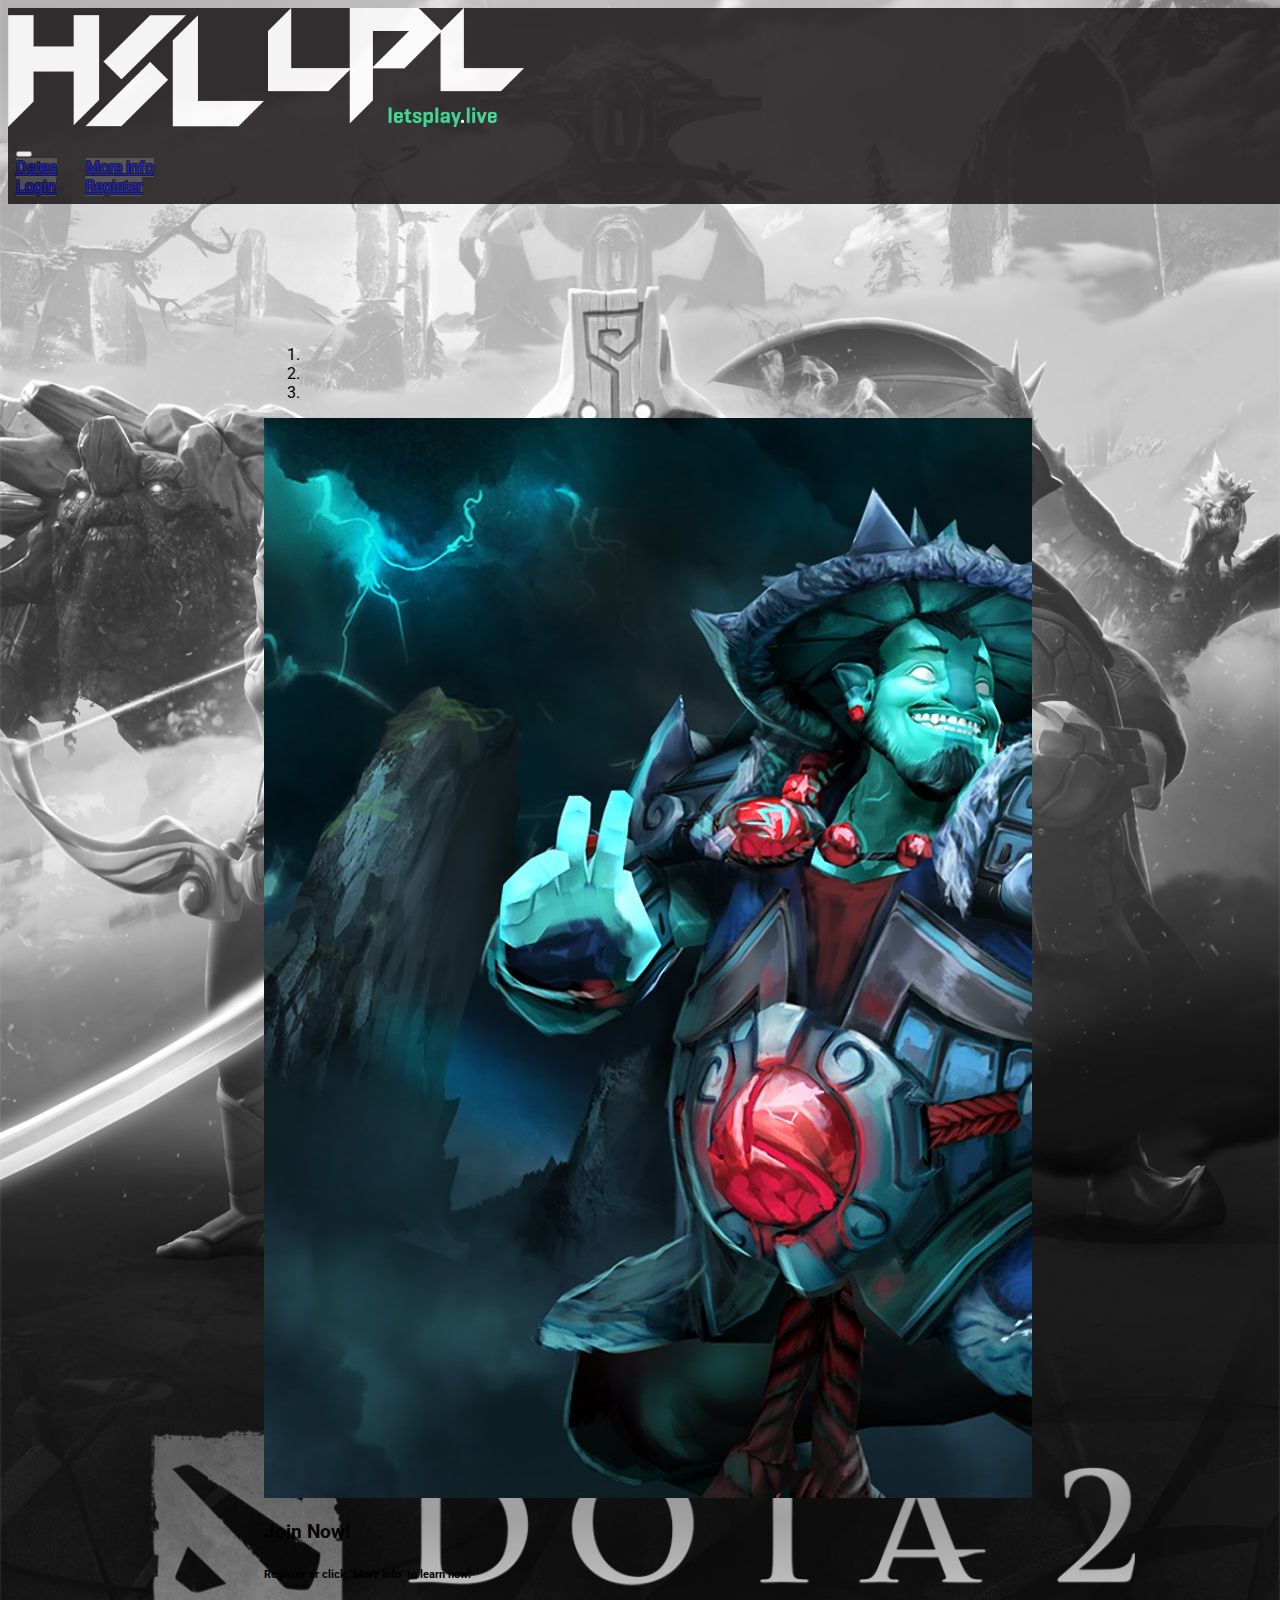
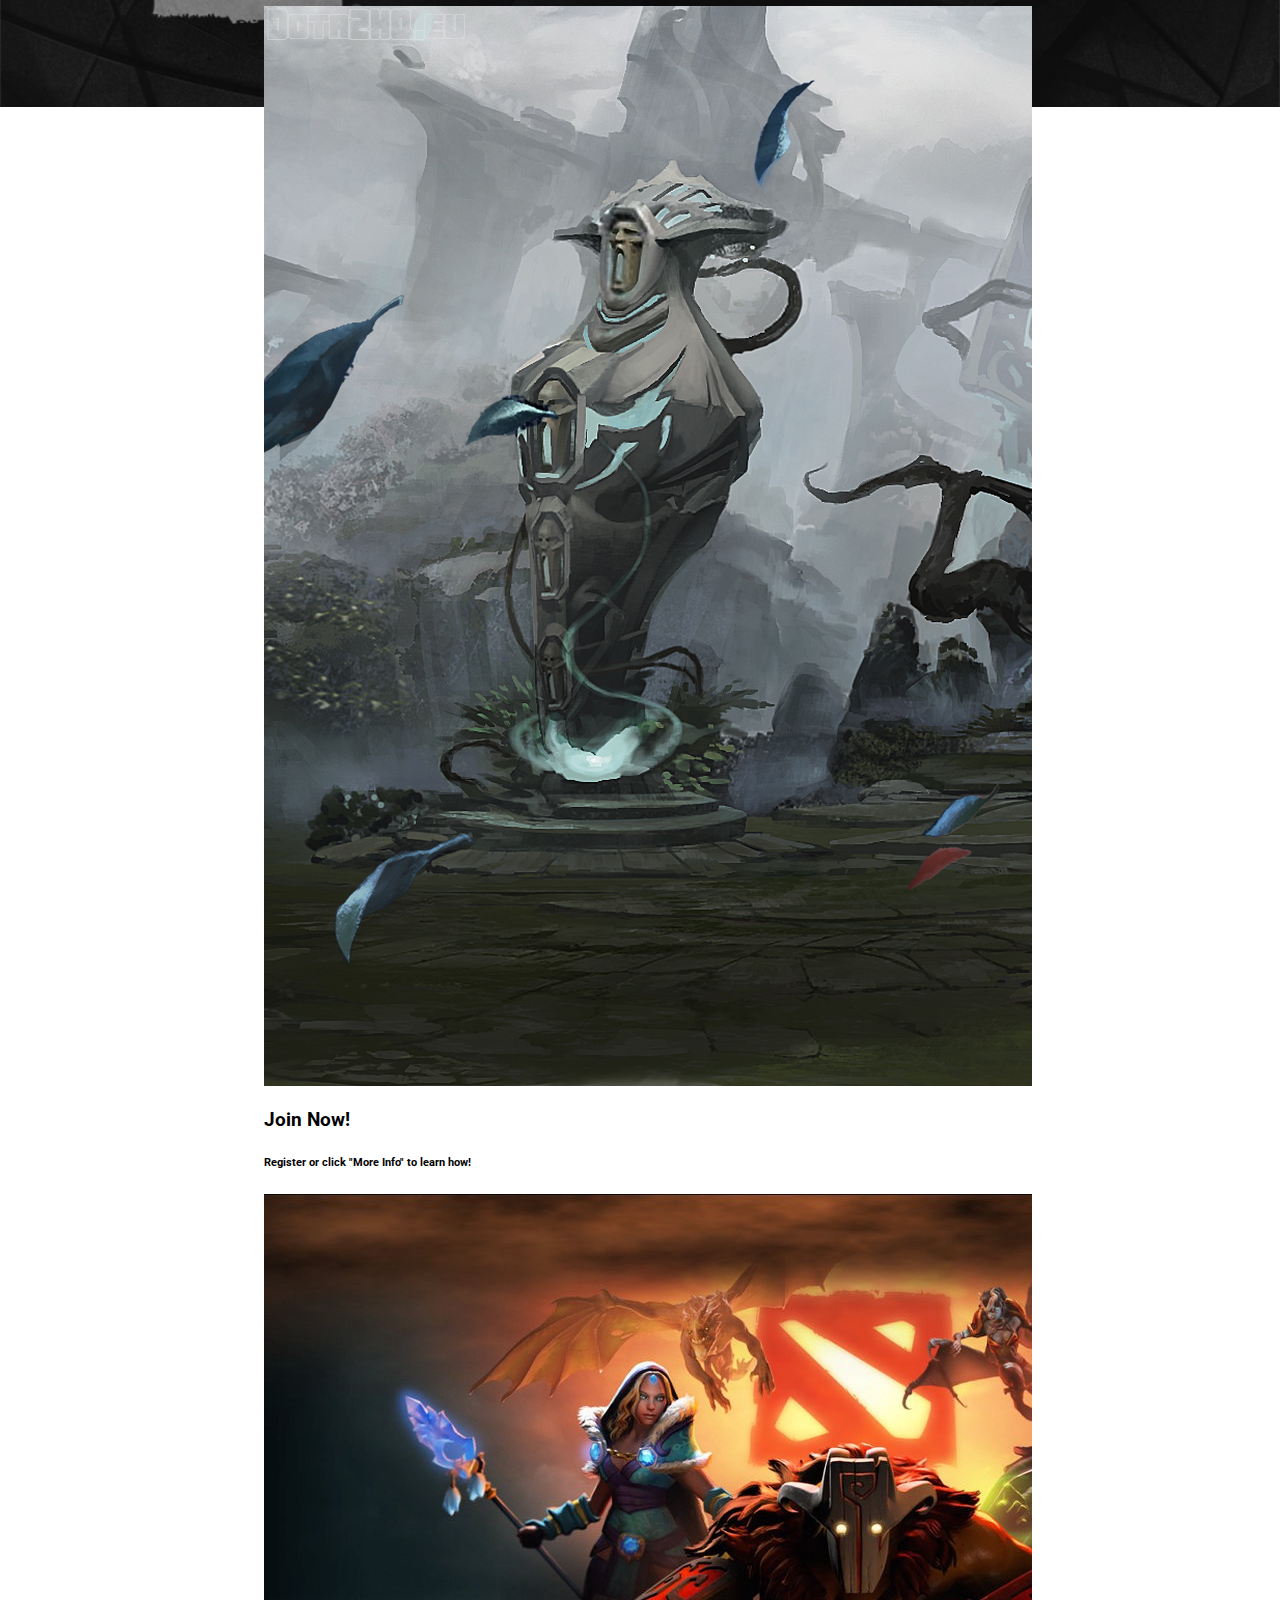
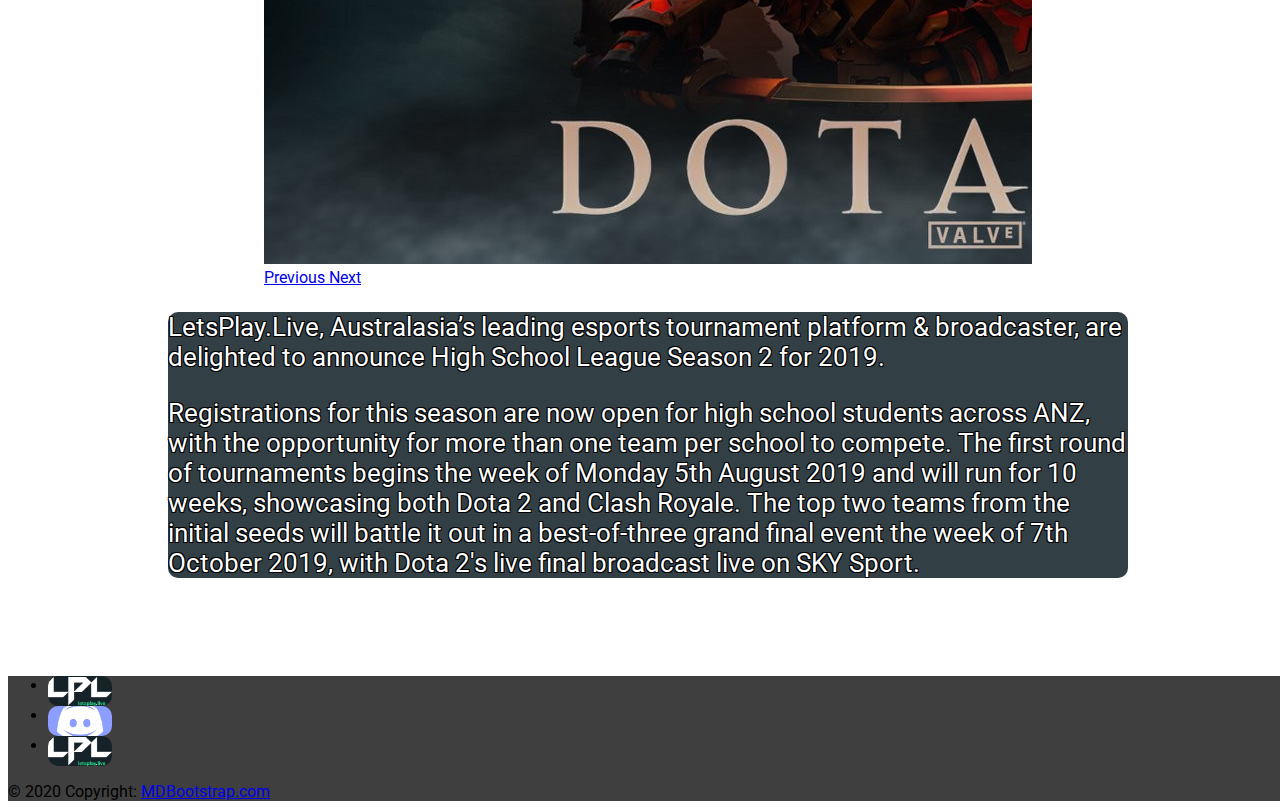
==== commit 990709b7: "begun footer" ====
--- a/index.html
+++ b/index.html
@@ -13,6 +13,7 @@
        <!--Bootstrap stylesheet then my own-->
         <link rel="stylesheet" href="https://stackpath.bootstrapcdn.com/bootstrap/4.1.3/css/bootstrap.min.css" integrity="sha384-MCw98/SFnGE8fJT3GXwEOngsV7Zt27NXFoaoApmYm81iuXoPkFOJwJ8ERdknLPMO" crossorigin="anonymous">
         <link rel="stylesheet" href="/Stylesheets/styles.css">
+        <link rel="icon" href="/Assets/HSL-Logo-icon.ico">
   
     </head>
 
@@ -28,7 +29,7 @@
             <div class="topnav col-lg-4 col-sm-6 col-8">
                 <!--Adds HSL logo with a link to index.html and the LPL logo with a link to the LPL site-->
                 <a href="index.html"><img src="Assets/HSL-Logo_White.png" class= "navbar-brand img-fluid" alt="LPL HSL logo"></a>
-                <a href="https://letsplay.live" target="_blank" ><img class="navbar-brand img-fluid" src="Assets/LPL White.png" alt="Lets play live logo"></a>
+                <a href="https://letsplay.live" target="_blank" ><img class="navbar-brand img-fluid" src="Assets/LPL-White.png" alt="Lets play live logo"></a>
             </div>
 
 
@@ -41,8 +42,8 @@
 
                     <div class="nav-pages col-lg-6">
                         <div class="navbar-nav ml-auto d-flex justify-content-center">
-                            <a href="#key-dates" class="btn text-white shadow">Dates</a>
-                            <a href="#" class="btn text-white shadow">More Info</a>
+                            <a href="/Pages/Dates.html" class="btn text-white shadow">Dates</a>
+                            <a href="/Pages/More-info.html" class="btn text-white shadow">More Info</a>
                         </div>
                     </div>
                         <div class="navbar-text col-lg-6">
@@ -104,69 +105,46 @@
             <br>
             <br>
             <br>
-            <br>
 
-            <div class="page-info-title">
-                <a id="key-dates"><h1>Key Dates</h1></a>
-            </div>
+            <!-- Footer -->
+            <footer class="page-footer font-small special-color-dark pt-4">
 
-            <br>
-            <br>
+                <!-- Footer Elements -->
+                <div class="container">
+            
+                <!-- Social buttons -->
+                <ul class="list-unstyled list-inline text-center">
 
-            <table>
-                <tr>
-                  <th>Date</th>
-                  <th>Event</th>
-                </tr>
-                <tr>
-                  <td>17th July 2019</td>
-                  <td>Registrations Open</td>
-                </tr>
-                <tr>
-                  <td>31st July 2019</td>
-                  <td>Registrations Close</td>
-                </tr>
-                <tr>
-                  <td>5th August 2019</td>
-                  <td>Week One</td>
-                </tr>
-                <tr>
-                  <td>11th August 2019</td>
-                  <td>Week Two</td>
-                </tr>
-                <tr>
-                    <td>19th August 2019</td>
-                    <td>Week Three</td>
-                </tr>
-                <tr>
-                    <td>26th August 2019</td>
-                    <td>Week Four</td>
-                </tr>
-                <tr>
-                    <td>2nd September 2019</td>
-                    <td>Week Five</td>
-                </tr>
-                <tr>
-                    <td>9th September 2019</td>
-                    <td>Week Six</td>
-                </tr>
-                <tr>
-                    <td>16th September 2019</td>
-                    <td>Week Seven</td>
-                </tr>
-                <tr>
-                    <td>23rd September 2019</td>
-                    <td>Semi Final 1</td>
-                </tr>
-                <tr>
-                    <td>30th September 2019</td>
-                    <td>Semi Final 2</td>
-                </tr>
-                <tr>
-                    <td>7th October 2019</td>
-                    <td>Grand Final (Live on SKY Sport)</td>
-                </tr>
-              </table>
+                    <li class="list-inline-item">
+                        <a class="btn-floating btn-dribbble mx-1">
+                            <button class="footer-buttons lpl-button">
+                        </a>
+                    </li>
+                    <li class="list-inline-item">
+                        <a class="btn-floating btn-dribbble mx-1" href="https://discord.gg/ThPYS36">
+                            <button class="footer-buttons discord-button">
+                        </a>
+                    </li>
+                    <li class="list-inline-item">
+                        <a class="btn-floating btn-dribbble mx-1">
+                          <button class="footer-buttons lpl-button">
+                        </a>
+                    </li>
+                </ul>
+                <!-- Social buttons -->
+            
+                </div>
+                <!-- Footer Elements -->
+            
+                <!-- Copyright -->
+                <div class="footer-copyright text-center py-3">© 2020 Copyright:
+                <a href="https://mdbootstrap.com/"> MDBootstrap.com</a>
+                </div>
+                <!-- Copyright -->
+            
+            </footer>
+            <!-- Footer -->
+
 
         <script src="https://code.jquery.com/jquery-3.3.1.slim.min.js" integrity="sha384-q8i/X+965DzO0rT7abK41JStQIAqVgRVzpbzo5smXKp4YfRvH+8abtTE1Pi6jizo" crossorigin="anonymous"></script>
         <script src="https://stackpath.bootstrapcdn.com/bootstrap/4.1.3/js/bootstrap.min.js" integrity="sha384-ChfqqxuZUCnJSK3+MXmPNIyE6ZbWh2IMqE241rYiqJxyMiZ6OW/JmZQ5stwEULTy" crossorigin="anonymous"></script>
--- a/Stylesheets/styles.css
+++ b/Stylesheets/styles.css
@@ -7,7 +7,7 @@
     font-family: 'Roboto', sans-serif;
     width: 100%;
     height: 100%;
-    background-image: url(Assets/Dota_2-greyscale.jpg);
+    background-image: url(/Assets/Dota_2-greyscale.jpg);
     background-size: 100%;
     background-position: top, center;
     background-repeat: no-repeat;
@@ -191,4 +191,33 @@
     border: 1px solid white;
     text-align: left;
     padding: 8px;
+  }
+
+  .page-footer{
+      background-color: rgb(63, 63, 63);
+  }
+
+  .footer-buttons {
+    border: none;
+    color: white;
+    padding: 15px 32px;
+    text-align: center;
+    text-decoration: none;
+    display: inline-block;
+    font-size: 16px;
+    border-radius: 10px;
+  }
+  .lpl-button{
+      background-color: rgba(14, 31, 38, 0.85);
+      background-image: url(/Assets/LPL-White.png);
+      background-size: 100%;
+      background-repeat: no-repeat;
+      background-position: center;
+  }
+  .discord-button{
+    background-color: rgba(14, 31, 38, 0.85);
+    background-image: url(/Assets/discord-icon-circle-png.png);
+    background-size: 115%;
+    background-repeat: no-repeat;
+    background-position: center;
   }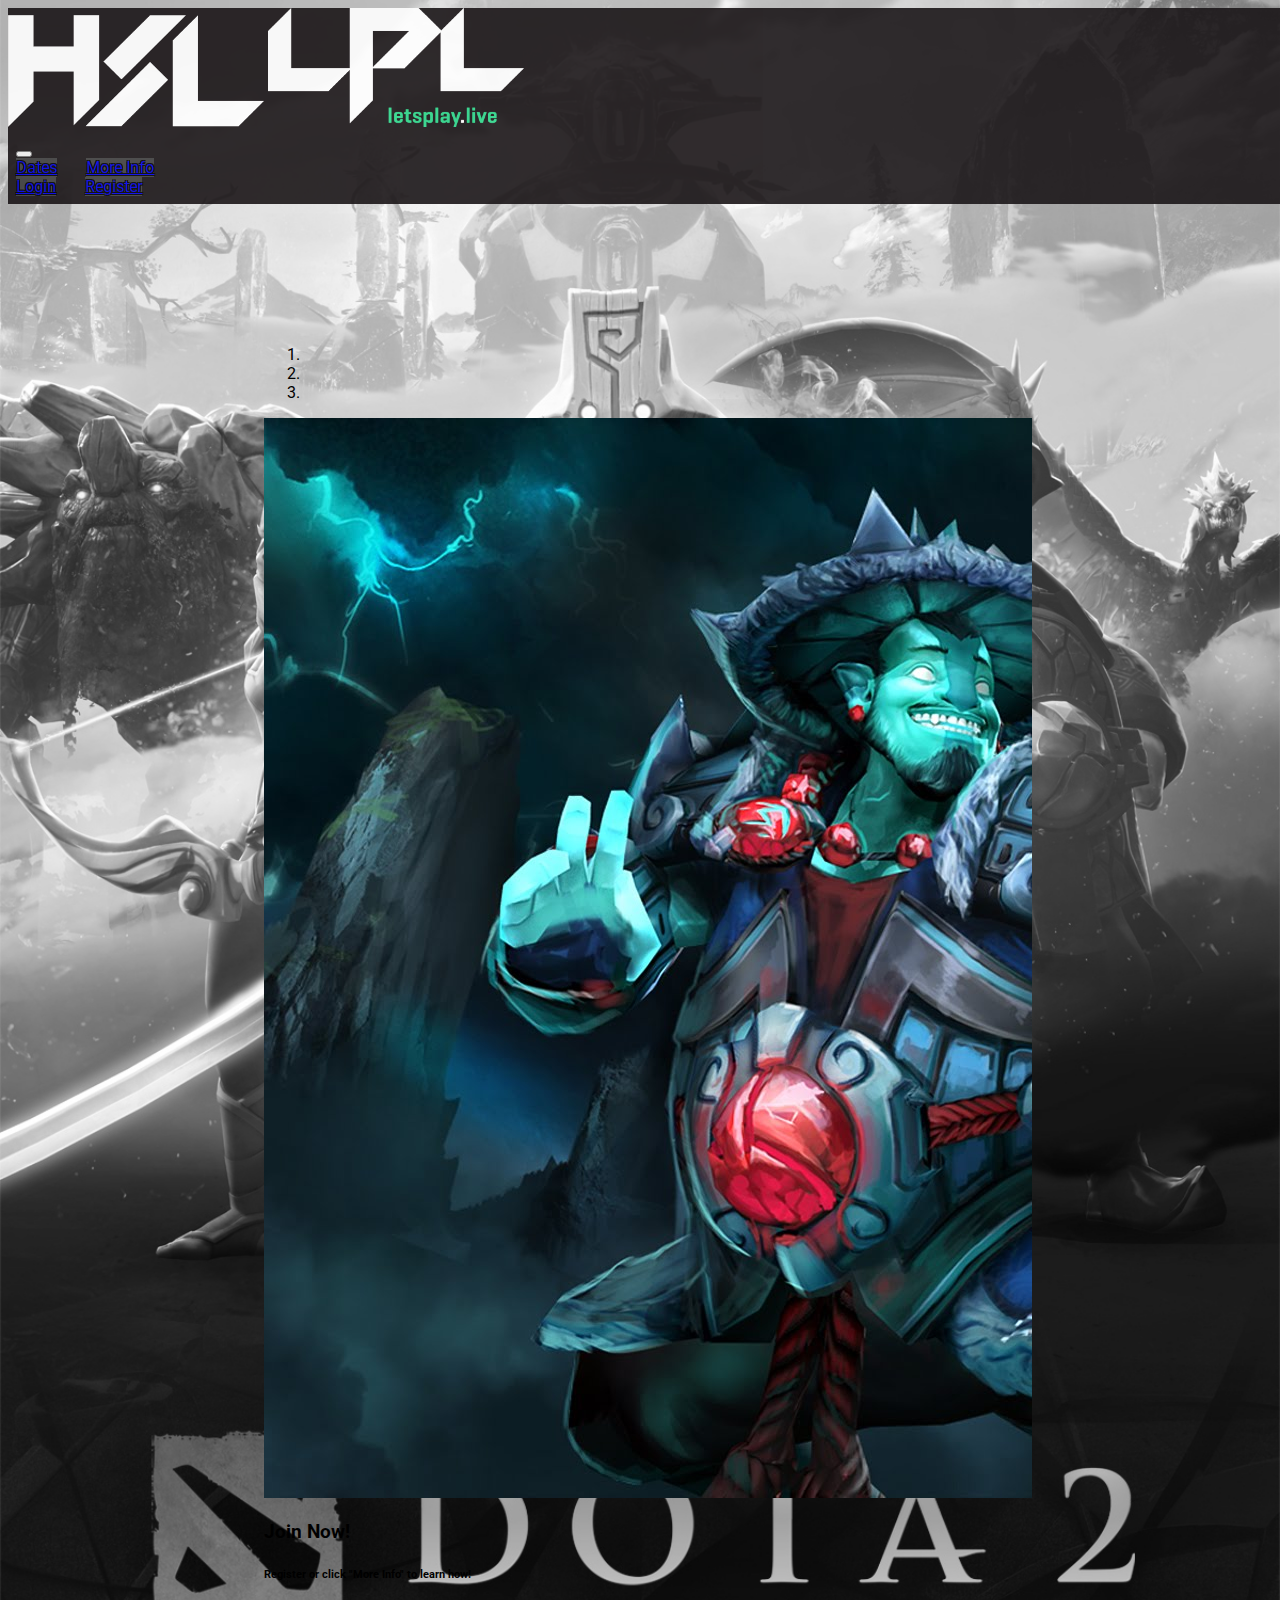
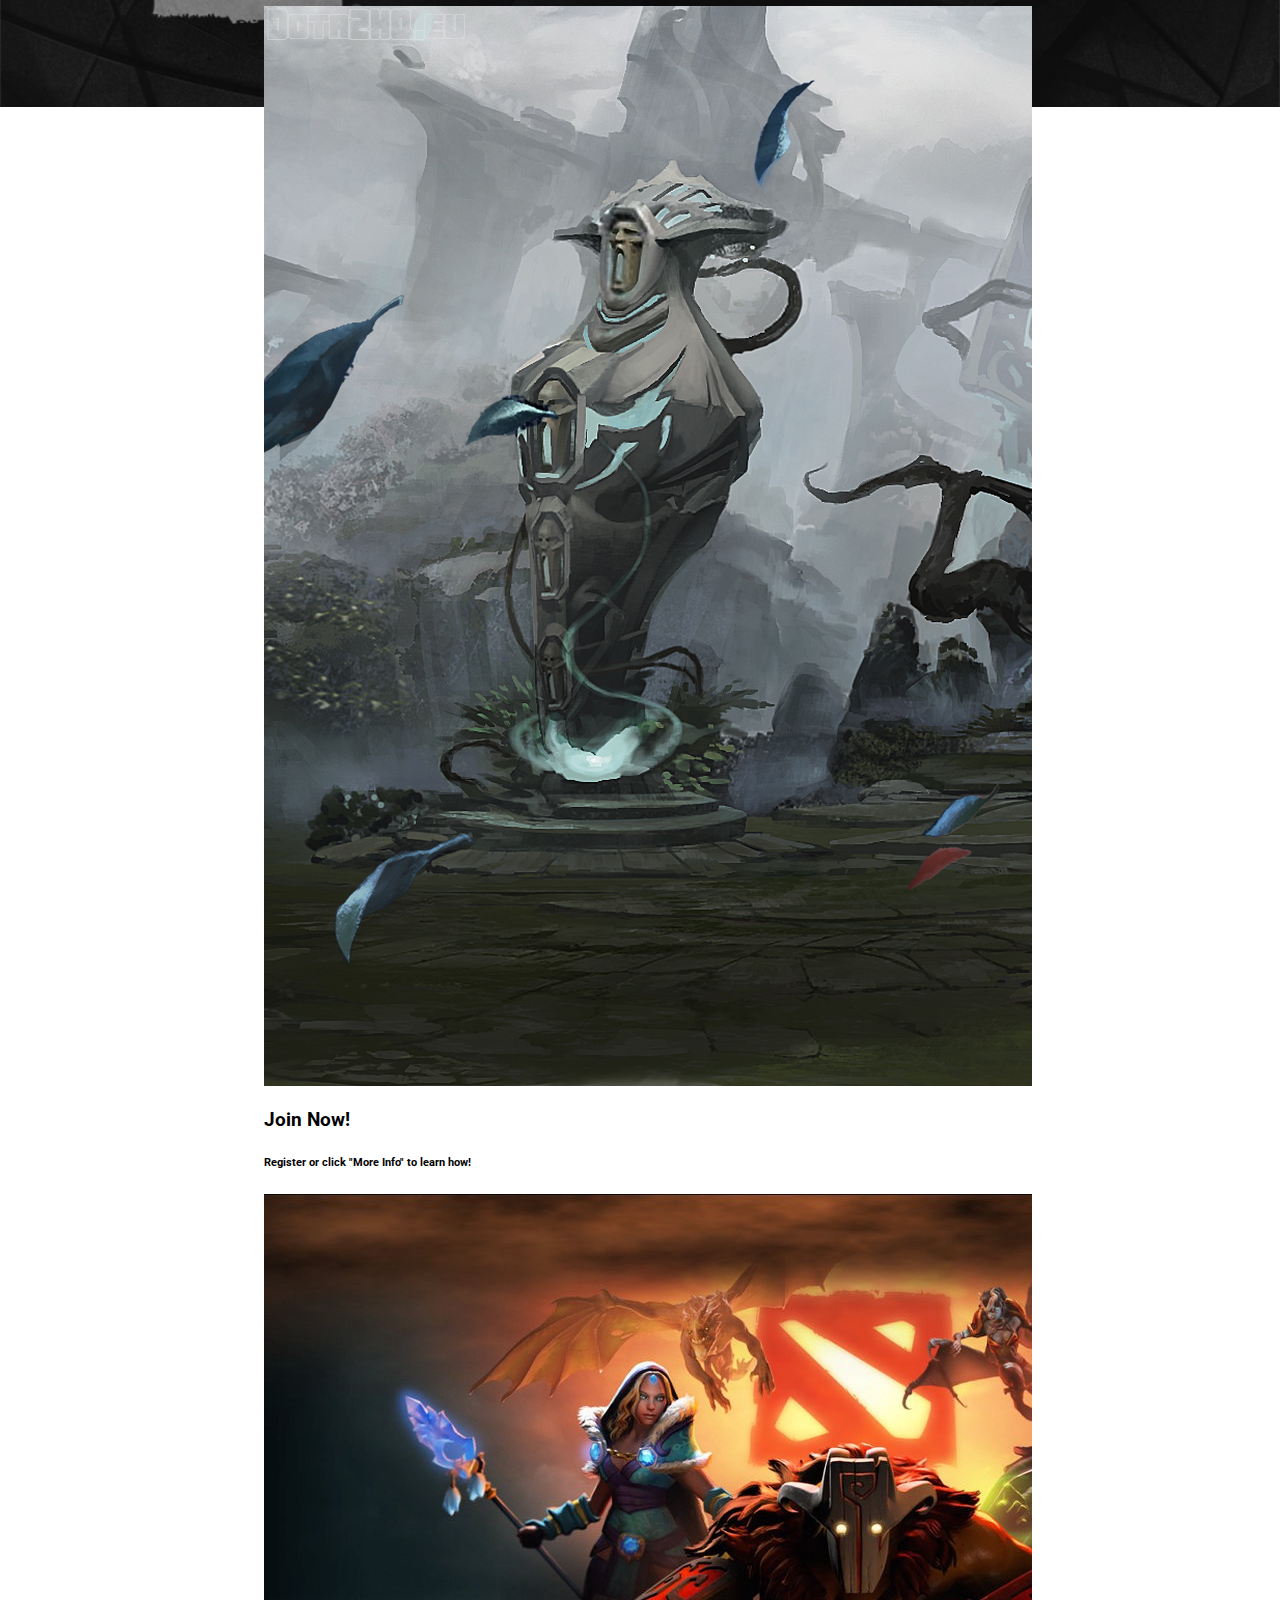
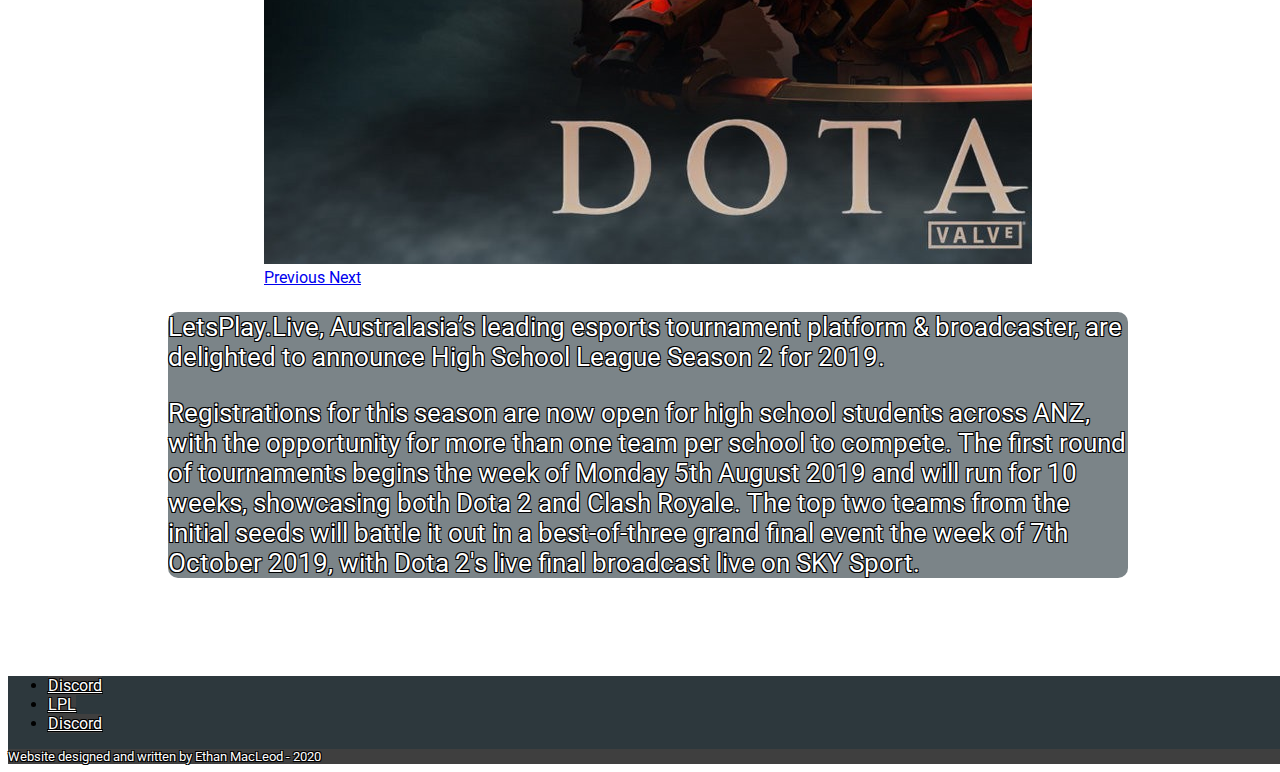
==== commit 1a3585e0: "footer edited" ====
--- a/index.html
+++ b/index.html
@@ -3,7 +3,7 @@
     <head>
 
         <!--Title for webpage, Character Set, and device screen size scale-->
-        <title>LPL Landing Page</title>
+        <title>HSL Season 2 </title>
         <meta charset="utf-8">
         <meta content="width=device-width, initial-scale=1" name="viewport" />  
 
@@ -28,7 +28,7 @@
             <!-- Unique name = "topnav" / column size large 4 / column size medium 8-->
             <div class="topnav col-lg-4 col-sm-6 col-8">
                 <!--Adds HSL logo with a link to index.html and the LPL logo with a link to the LPL site-->
-                <a href="index.html"><img src="Assets/HSL-Logo_White.png" class= "navbar-brand img-fluid" alt="LPL HSL logo"></a>
+                <a href="index.html"><img src="Assets/HSL-Logo_White.png" class= "navbar-brand img-fluid" alt="LPL HSL logo" title="hsl Lgo"></a>
                 <a href="https://letsplay.live" target="_blank" ><img class="navbar-brand img-fluid" src="Assets/LPL-White.png" alt="Lets play live logo"></a>
             </div>
 
@@ -63,21 +63,21 @@
             </ol>
             <div class="carousel-inner">
               <div class="carousel-item active">
-                <a href="https://youtube.com"><img class="d-block w-100" src="Assets/Storm_Spirit.jpg" alt="First slide"></a>
+                <a href="https://youtube.com"><img class="d-block w-100" src="Assets/Storm_Spirit.jpg" alt="Storm Spirit from dota 2"></a>
                 <div class="carousel-caption d-none d-md-block">
                     <h3>Join Now!</h3>
                     <h6>Register or click "More Info" to learn how!</h6>
                 </div>
               </div>
               <div class="carousel-item">
-                <img class="d-block w-100" src="Assets/Mirana.jpg" alt="Second slide">
+                <img class="d-block w-100" src="Assets/Mirana.jpg" alt="Mirana from Dota 2">
                 <div class="carousel-caption d-none d-md-block">
                     <h3>Join Now!</h3>
                     <h6>Register or click "More Info" to learn how!</h6>
                 </div>
               </div>
               <div class="carousel-item">
-                <a href="https://store.steampowered.com/app/570/Dota_2/" target="_blank"><img class="d-block w-100" src="Assets/0_vbw4wQW_Xq2_3eOo.jpg" alt="Third slide"></a>
+                <a href="https://store.steampowered.com/app/570/Dota_2/" target="_blank"><img class="d-block w-100" src="Assets/0_vbw4wQW_Xq2_3eOo.jpg" alt="Dota 2 picture/link to dota 2 page "></a>
               </div>
             </div>
             <a class="carousel-control-prev" href="#carouselExampleIndicators" role="button" data-slide="prev">
@@ -116,19 +116,13 @@
                 <ul class="list-unstyled list-inline text-center">
 
                     <li class="list-inline-item">
-                        <a class="btn-floating btn-dribbble mx-1">
-                            <button class="footer-buttons lpl-button">
-                        </a>
+                        <a href="https://youtube.com" target="_blank" class="btn">Discord</a>
                     </li>
                     <li class="list-inline-item">
-                        <a class="btn-floating btn-dribbble mx-1" href="https://discord.gg/ThPYS36">
-                            <button class="footer-buttons discord-button">
-                        </a>
+                        <a href="#" target="_blank" class="btn">LPL</a>
                     </li>
                     <li class="list-inline-item">
-                        <a class="btn-floating btn-dribbble mx-1">
-                          <button class="footer-buttons lpl-button">
-                        </a>
+                        <a href="#" target="_blank" class="btn">Discord</a>
                     </li>
                 </ul>
                 <!-- Social buttons -->
@@ -137,10 +131,9 @@
                 <!-- Footer Elements -->
             
                 <!-- Copyright -->
-                <div class="footer-copyright text-center py-3">© 2020 Copyright:
-                <a href="https://mdbootstrap.com/"> MDBootstrap.com</a>
+                <div class="footer-designer-info text-center py-3">
+                    Website designed and written by Ethan MacLeod - 2020
                 </div>
-                <!-- Copyright -->
             
             </footer>
             <!-- Footer -->
--- a/Stylesheets/styles.css
+++ b/Stylesheets/styles.css
@@ -23,7 +23,7 @@
 /* Css code for Navbar*/
 nav{
     background-color: #1B1618;
-    opacity: 0.85;
+    opacity: 0.90;
     object-fit: contain;
     margin: 0px;
     padding-top: 0px;
@@ -56,9 +56,16 @@
 a.btn{
     background-color: rgb(63, 63, 63);
     margin-right: 2%;
+
+    text-shadow: 
+    -1px -1px 0 #000,
+    1px -1px 0 #000,
+    -1px 1px 0 #000,
+    1px 1px 0 #000;
 }
 a.btn:hover{
     background-color: #2ed98c;
+    color: white !important;
 }
 
 /* Pages - Nav*/
@@ -121,7 +128,7 @@
 
 .page-info{
     color: White;
-    background-color: rgba(14, 31, 38, 0.85);
+    background-color: rgba(14, 31, 38, 0.55);
 
     max-width: 75%;
     width: 100%;
@@ -149,7 +156,7 @@
 
 .page-info-title{
     color: White;
-    background-color: rgba(14, 31, 38, 0.85);
+    background-color: rgba(14, 31, 38, 0.55);
 
     max-width: 30%;
     width: 100%;
@@ -169,7 +176,7 @@
 table{
 
     color: White;
-    background-color: rgba(63, 63, 63, 0.85);
+    background-color: rgba(14, 31, 38, 0.55);
 
     max-width: 75%;
     width: 100%;
@@ -194,30 +201,45 @@
   }
 
   .page-footer{
-      background-color: rgb(63, 63, 63);
+      background-color: rgb(45, 56, 61);
+      
   }
 
   .footer-buttons {
-    border: none;
-    color: white;
-    padding: 15px 32px;
-    text-align: center;
-    text-decoration: none;
-    display: inline-block;
-    font-size: 16px;
-    border-radius: 10px;
+	box-shadow: 5px 4px 6px 0px #1bc2c2;
+	background:linear-gradient(to bottom, #455fc7 5%, #2ab8bd 100%);
+	background-color:#455fc7;
+	border-radius:42px;
+	border:2px solid #198eab;
+	display:inline-block;
+	cursor:pointer;
+	color:#ffffff;
+	font-family:Arial;
+	font-size:16px;
+	font-weight:bold;
+	padding:16px 31px;
+	text-decoration:none;
+	text-shadow:2px 2px 1px #482866;
+}
+.footer-buttons:active {
+    
+}
+
+  .footer-designer-info {
+
+    background-color: rgb(63, 63, 63);
+    color: White;
+
+    font-size: 1vw;
+    text-shadow: 
+    -1px -1px 0 #000,
+    1px -1px 0 #000,
+    -1px 1px 0 #000,
+    1px 1px 0 #000;
+
   }
-  .lpl-button{
-      background-color: rgba(14, 31, 38, 0.85);
-      background-image: url(/Assets/LPL-White.png);
-      background-size: 100%;
-      background-repeat: no-repeat;
-      background-position: center;
-  }
-  .discord-button{
-    background-color: rgba(14, 31, 38, 0.85);
-    background-image: url(/Assets/discord-icon-circle-png.png);
-    background-size: 115%;
-    background-repeat: no-repeat;
-    background-position: center;
+  @media only screen and (max-width: 430px){
+      .footer-designer-info{
+          font-size: 2vw;
+      }
   }